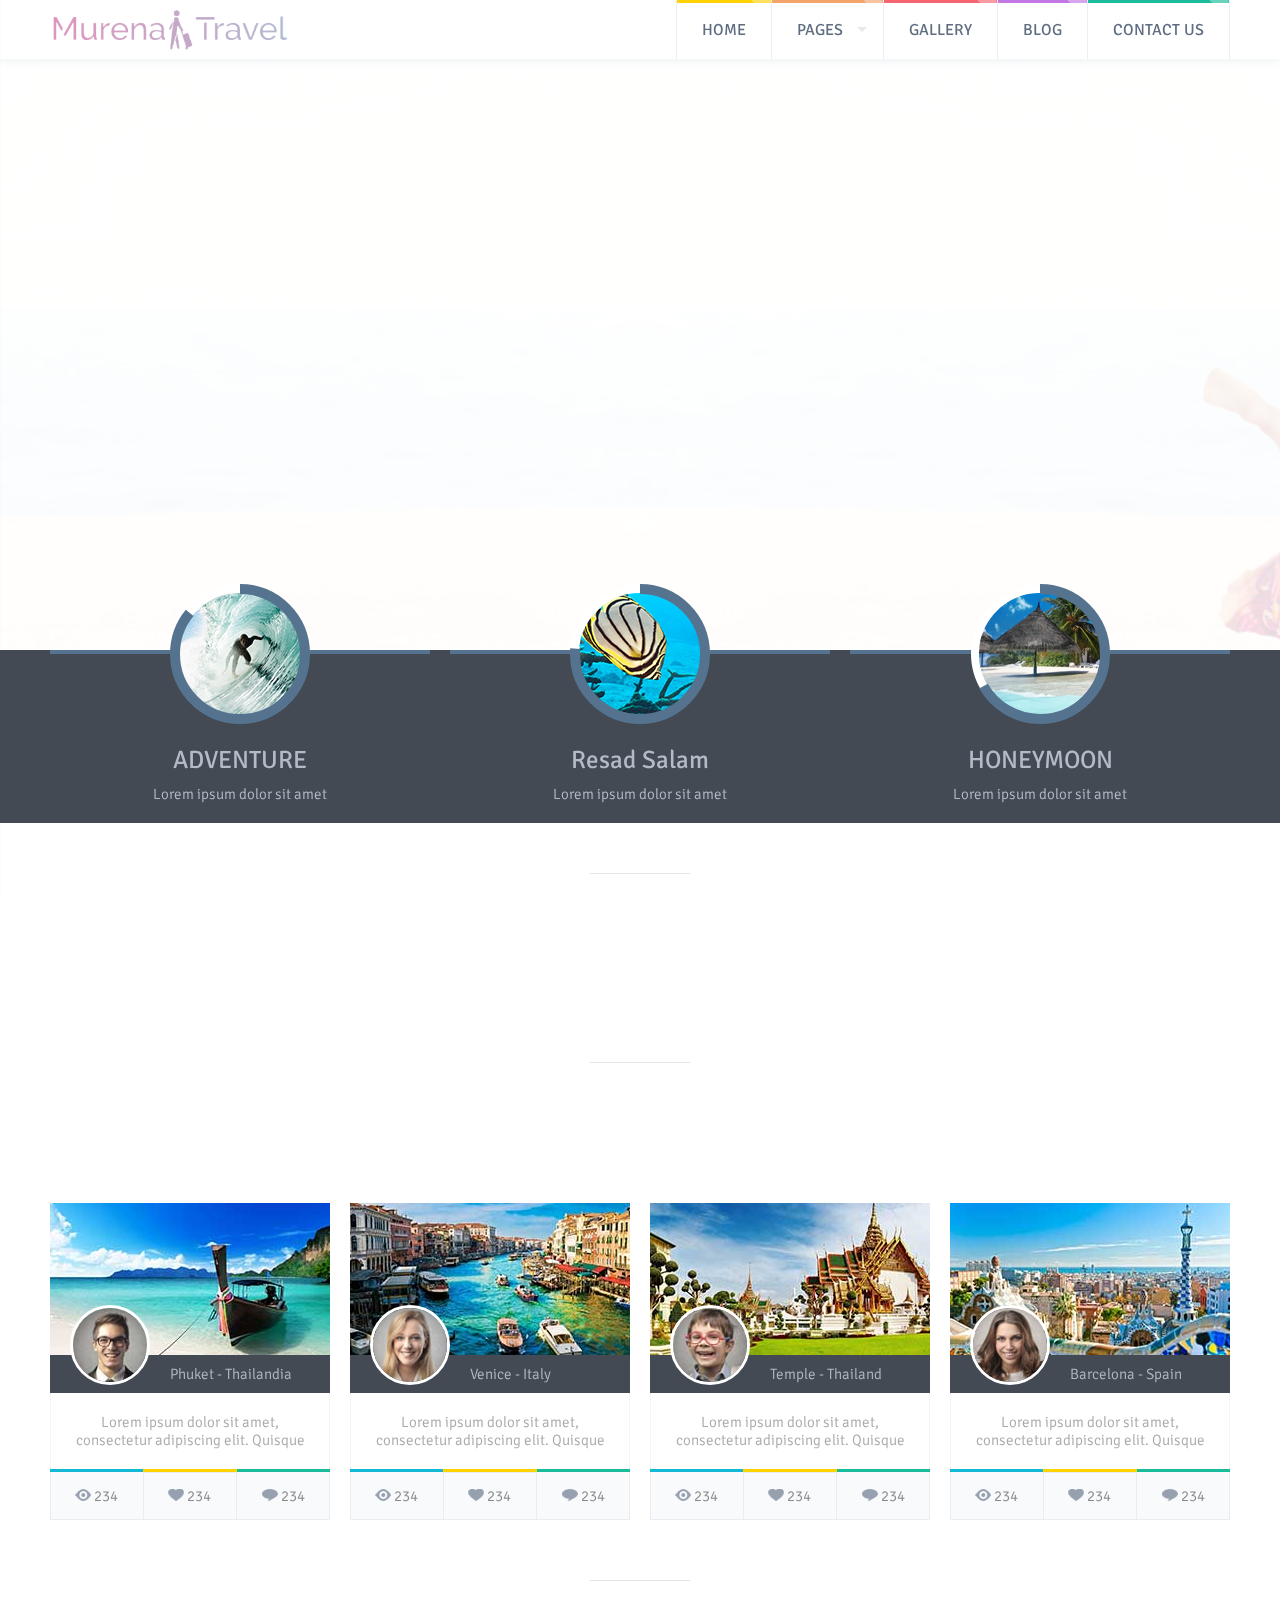
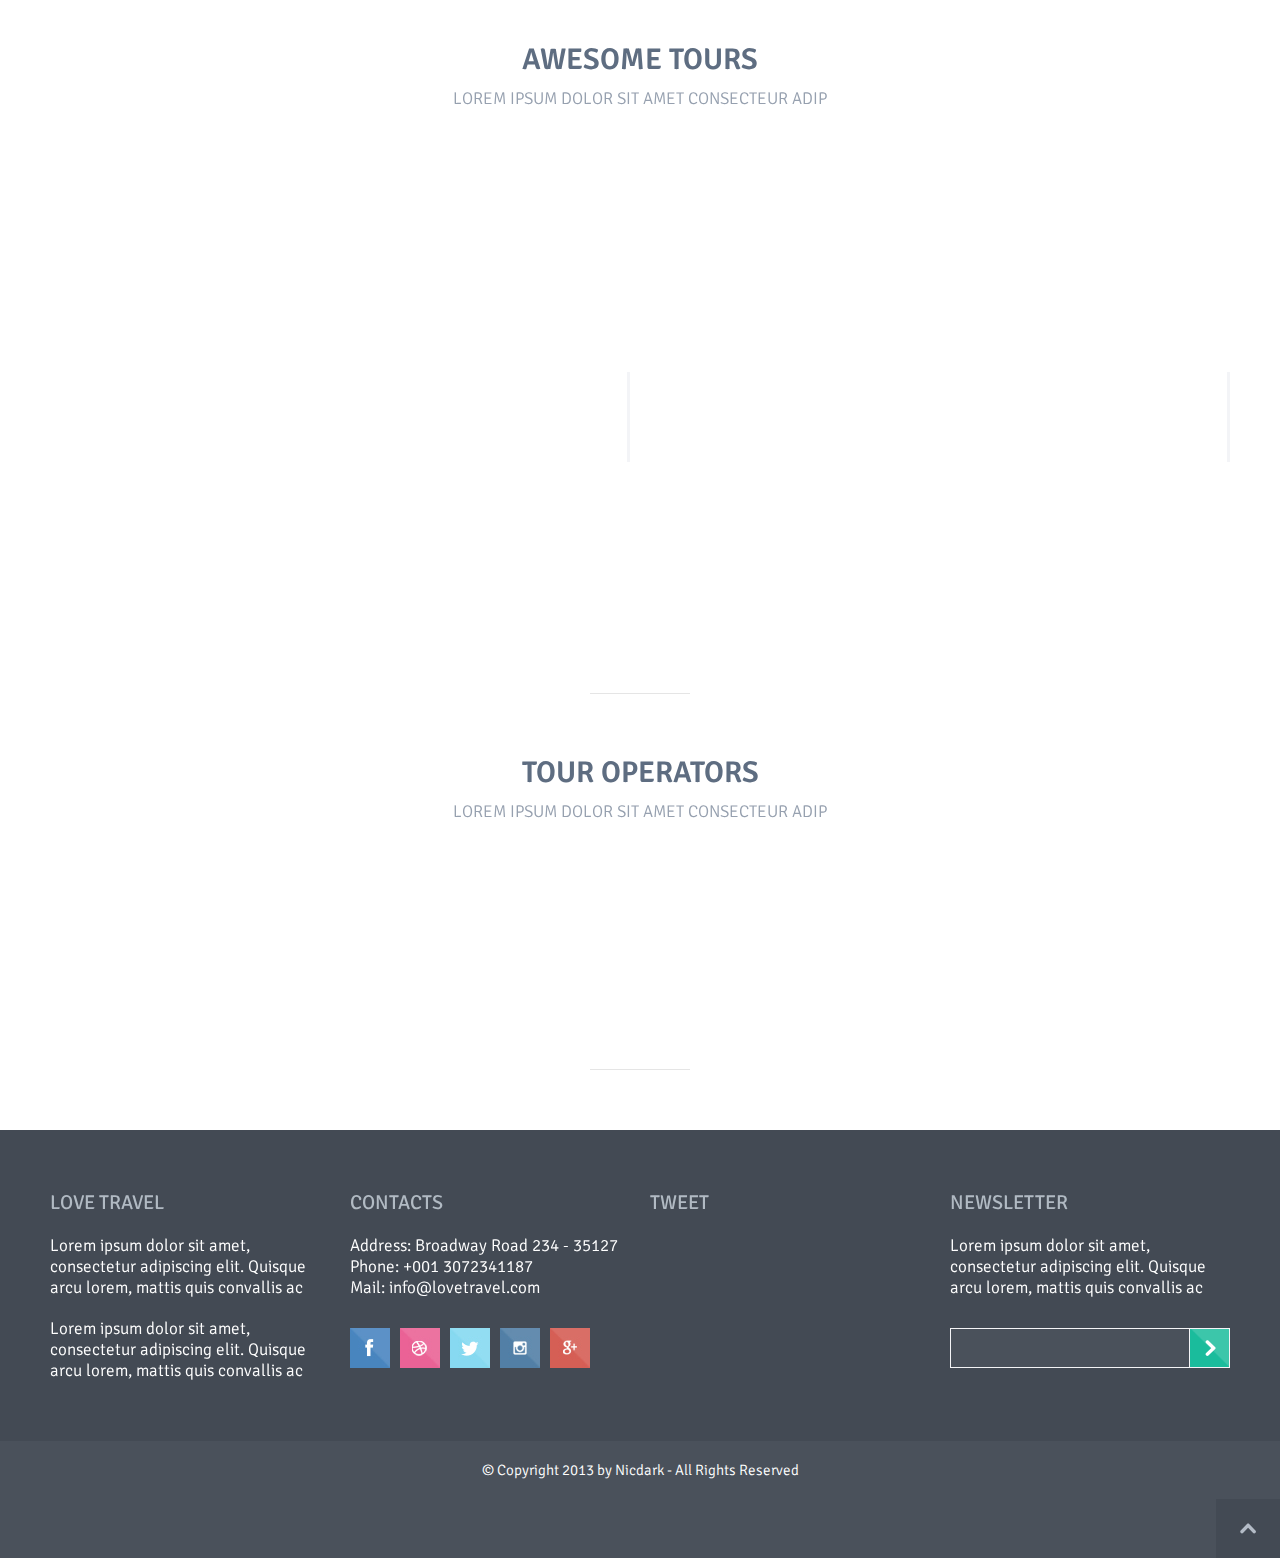
==== index.html @ e10bd136 "first" ====
<!DOCTYPE html>
<!--[if lt IE 7 ]><html class="ie ie6" lang="en"> <![endif]-->
<!--[if IE 7 ]><html class="ie ie7" lang="en"> <![endif]-->
<!--[if IE 8 ]><html class="ie ie8" lang="en"> <![endif]-->
<!--[if (gte IE 9)|!(IE)]><!-->
<html lang="en"> <!--<![endif]-->

<head>

    <meta charset="utf-8">

    <title>Murena Travel</title> <!--insert your title here-->
    <meta name="description" content="Love Travel HTML5 version"> <!--insert your description here-->
    <meta name="author" content="nicDark"> <!--insert your name here-->
    <meta name="viewport" content="width=device-width, initial-scale=1.0"> <!--meta responsive-->

    <!--START CSS-->
    <link rel="stylesheet" href="css/style.css"> <!--main-->
    <link rel="stylesheet" href="css/grid.css"> <!--grid-->
    <link rel="stylesheet" href="css/responsive.css"> <!--responsive-->
    <link rel="stylesheet" href="rs-plugin/css/settings.css" media="screen" /> <!--rev slider-->
    <link rel="stylesheet" href="showbizpro/css/settings.css" media="screen" /> <!--showbiz-->
    <link rel="stylesheet" href="css/animate.css"> <!--animate-->
    <link rel="stylesheet" href="css/superfish.css" media="screen"> <!--menu-->
    <link rel="stylesheet" href="css/fancybox/jquery.fancybox.css"> <!--main fancybox-->
    <link rel="stylesheet" href="css/fancybox/jquery.fancybox-thumbs.css"> <!--fancybox thumbs-->
    <link rel="stylesheet" href="css/isotope.css"> <!--isotope-->
    <link rel="stylesheet" href="css/flexslider.css"> <!--flexslider-->
    <!--END CSS-->

    <!--google fonts-->
    <link href='http://fonts.googleapis.com/css?family=Signika:400,300,600,700' rel='stylesheet' type='text/css'>

    <!--[if lt IE 9]>  
    <script src="http://html5shiv.googlecode.com/svn/trunk/html5.js"></script>  
    <![endif]-->

    <!--FAVICONS-->
    <link rel="shortcut icon" href="img/favicon/favicon.ico">
    <link rel="apple-touch-icon" href="img/favicon/apple-touch-icon.png">
    <link rel="apple-touch-icon" sizes="72x72" href="img/favicon/apple-touch-icon-72x72.png">
    <link rel="apple-touch-icon" sizes="114x114" href="img/favicon/apple-touch-icon-114x114.png">
    <!--END FAVICONS-->


</head>

<body id="startpage">

    <!--start left menu open-->
    <div class="leftmenuopen leftmenuopendark"> <!--leftmenuopenlight or leftmenuopendark-->
        <p class="titlecloseleftmenu">OUR BEST DESTINATIONS</p>
        <ul>
            <li class="evidenceleftmenu">
                <p class="red">NORT AMERICA<span class="bulletevidenceleftmenu"></span></p>
            </li>
            <li>
                <p><a href="single-project.html">New York</a></p>
            </li>
            <li>
                <p><a href="single-project.html">Los Angeles</a></p>
            </li>
            <li>
                <p><a href="single-project.html">San Francisco</a></p>
            </li>
            <li>
                <p><a class="leftmenumore" href="tours.html">See more</a></p>
            </li>
            <li class="evidenceleftmenu">
                <p class="yellow">SOUTH AMERICA<span class="bulletevidenceleftmenu"></span></p>
            </li>
            <li>
                <p><a href="single-project.html">Rio De Janeiro</a></p>
            </li>
            <li>
                <p><a href="single-project.html">Buenos Aires</a></p>
            </li>
            <li>
                <p><a href="single-project.html">Ushuaia</a></p>
            </li>
            <li>
                <p><a class="leftmenumore" href="tours.html">See more</a></p>
            </li>
            <li class="evidenceleftmenu">
                <p class="green">EUROPE<span class="bulletevidenceleftmenu"></span></p>
            </li>
            <li>
                <p><a href="single-project.html">Rome</a></p>
            </li>
            <li>
                <p><a href="single-project.html">Paris</a></p>
            </li>
            <li>
                <p><a href="single-project.html">London</a></p>
            </li>
            <li>
                <p><a class="leftmenumore" href="tours.html">See more</a></p>
            </li>
        </ul>
    </div>
    <!--end left menu open-->
    <!--start header-->
    <header id="navigationmenu" class="fade-down animate1 navigationmenulight">

        <!--start left menu close-->
        <div class="leftmenuclose">
            <img alt="" src="img/header/leftmenuclose.png">
        </div>
        <!--end left menu close-->

        <!--start container-->
        <div class="container">

            <!--start navigation-->
            <div class="grid_12 gridnavigation">
                <a href="index.html">
                    <img class="logo fade-up animate4" style="height: 43px;" alt="" src="img/logo.png">
                </a>
                <!--start navigation-->
                <ul class="sf-menu" id="nav">

                    <li class="current yellow">
                        <span class="menufilter"></span>
                        <a href="index.html"><strong>HOME</strong></a>
                    </li>

                    <li class="orange">
                        <span class="menufilter"></span>
                        <a href="#"><strong>PAGES</strong></a>
                        <ul>
                            <li>
                                <a href="prices.html">Our Prices</a>
                            </li>
                            <li>
                                <a href="tours.html">Our Tours</a>
                            </li>
                            <li>
                                <a href="destinations.html">Our Destinations</a>
                            </li>
                            <li>
                                <a href="about-us.html">About us</a>
                            </li>
                            <li>
                                <a href="single-project.html">Single Project</a>
                            </li>
                            <li>
                                <a href="single-blog.html">Single Blog</a>
                            </li>
                        </ul>
                    </li>

                    <li class="red">
                        <span class="menufilter"></span>
                        <a href="gallery.html"><strong>GALLERY</strong></a>
                    </li>

                    <li class="violet">
                        <span class="menufilter"></span>
                        <a href="blog.html"><strong>BLOG</strong></a>
                    </li>

                    <li class="green">
                        <span class="menufilter"></span>
                        <a href="contact-us.html"><strong>CONTACT US</strong></a>
                    </li>

                </ul>
                <!--end navigationmenu-->

            </div>
            <!--end navigation-->

        </div>
        <!--end container-->

        <div class="rightsearchclose">
            <img alt="" src="img/header/rightsearch.png">
        </div>

    </header>
    <!--end header-->

    <!--start right search-->
    <div class="rightsearchopen">

        <!--search form-->
        <form role="search" method="get" id="searchform" class="searchform" action="#">
            <div>
                <label class="screen-reader-text" for="s">SEARCH</label>
                <input type="text" value="" name="s" id="s" />
                <input type="submit" id="searchsubmit" value="Search" />
            </div>
        </form>
        <!--end search form-->

        <span class="rightsearchopenclose"></span>

    </div>
    <!--end right search--><!--start slide-->
    <section class="sectionhome fade-down">

        <!--start rev slider-->
        <div class="tp-banner-container">
            <div class="tp-banner tp-banner-full-width">
                <ul>

                    <!-- SLIDE  -->
                    <li data-transition="fade" data-slotamount="7" data-masterspeed="1000">
                        <img src="img/rev-slider/1/slide1.jpg" style='background-color:#b2c4cc' alt=""
                            data-bgfit="cover" data-bgposition="center top" data-bgrepeat="no-repeat">

                        <div class="tp-caption lfr" data-x="550" data-y="200"
                            data-customin="x:50;y:150;z:0;rotationX:0;rotationY:0;rotationZ:0;scaleX:0.5;scaleY:0.5;skewX:0;skewY:0;opacity:0;transformPerspective:0;transformOrigin:50% 50%;"
                            data-customout="x:0;y:0;z:0;rotationX:0;rotationY:0;rotationZ:0;scaleX:0.75;scaleY:0.75;skewX:0;skewY:0;opacity:0;transformPerspective:600;transformOrigin:50% 50%;"
                            data-speed="2000" data-start="200" data-easing="Power4.easeOut" data-endspeed="500"
                            data-endeasing="Power4.easeIn" style="z-index: 3"><img src="img/rev-slider/1/model.png"
                                alt="">
                        </div>

                        <div class="tp-caption customin customout" data-x="534" data-y="227"
                            data-customin="x:0;y:0;z:0;rotationX:0;rotationY:0;rotationZ:0;scaleX:0.5;scaleY:0.5;skewX:0;skewY:0;opacity:0;transformPerspective:0;transformOrigin:50% 50%;"
                            data-customout="x:0;y:0;z:0;rotationX:0;rotationY:0;rotationZ:0;scaleX:0.75;scaleY:0.75;skewX:0;skewY:0;opacity:0;transformPerspective:600;transformOrigin:50% 50%;"
                            data-speed="500" data-start="2400" data-easing="Back.easeOut" data-endspeed="500"
                            data-endeasing="Power4.easeIn" style="z-index: 3"><img src="img/rev-slider/1/arrow1.png"
                                alt="">
                        </div>

                        <div class="tp-caption customin customout" data-x="453" data-y="302"
                            data-customin="x:0;y:0;z:0;rotationX:0;rotationY:0;rotationZ:0;scaleX:0.5;scaleY:0.5;skewX:0;skewY:0;opacity:0;transformPerspective:0;transformOrigin:50% 50%;"
                            data-customout="x:0;y:0;z:0;rotationX:0;rotationY:0;rotationZ:0;scaleX:0.75;scaleY:0.75;skewX:0;skewY:0;opacity:0;transformPerspective:600;transformOrigin:50% 50%;"
                            data-speed="500" data-start="2600" data-easing="Back.easeOut" data-endspeed="500"
                            data-endeasing="Power4.easeIn" style="z-index: 3"><img src="img/rev-slider/1/arrow2.png"
                                alt="">
                        </div>

                        <div class="tp-caption customin customout" data-x="372" data-y="377"
                            data-customin="x:0;y:0;z:0;rotationX:0;rotationY:0;rotationZ:0;scaleX:0.5;scaleY:0.5;skewX:0;skewY:0;opacity:0;transformPerspective:0;transformOrigin:50% 50%;"
                            data-customout="x:0;y:0;z:0;rotationX:0;rotationY:0;rotationZ:0;scaleX:0.75;scaleY:0.75;skewX:0;skewY:0;opacity:0;transformPerspective:600;transformOrigin:50% 50%;"
                            data-speed="500" data-start="2800" data-easing="Back.easeOut" data-endspeed="500"
                            data-endeasing="Power4.easeIn" style="z-index: 3"><img src="img/rev-slider/1/arrow3.png"
                                alt="">
                        </div>

                        <div class="tp-caption greybgtextslider skewfromleft customout" data-x="220" data-y="220"
                            data-customout="x:0;y:0;z:0;rotationX:0;rotationY:0;rotationZ:0;scaleX:0.75;scaleY:0.75;skewX:0;skewY:0;opacity:0;transformPerspective:600;transformOrigin:50% 50%;"
                            data-speed="2000" data-start="700" data-easing="Power4.easeOut" data-endspeed="300"
                            data-endeasing="Power1.easeIn" data-captionhidden="off" style="z-index: 6">WE "LOVE TRAVEL"
                            AND YOU ?
                        </div>

                        <div class="tp-caption greybgtextslider skewfromleft customout" data-x="106" data-y="295"
                            data-customout="x:0;y:0;z:0;rotationX:0;rotationY:0;rotationZ:0;scaleX:0.75;scaleY:0.75;skewX:0;skewY:0;opacity:0;transformPerspective:600;transformOrigin:50% 50%;"
                            data-speed="2000" data-start="1200" data-easing="Power4.easeOut" data-endspeed="300"
                            data-endeasing="Power1.easeIn" data-captionhidden="off" style="z-index: 9">AMAZING
                            MULTIPORPOSE THEME
                        </div>

                        <div class="tp-caption greybgtextslider skewfromleft customout" data-x="40" data-y="370"
                            data-customout="x:0;y:0;z:0;rotationX:0;rotationY:0;rotationZ:0;scaleX:0.75;scaleY:0.75;skewX:0;skewY:0;opacity:0;transformPerspective:600;transformOrigin:50% 50%;"
                            data-speed="2000" data-start="1700" data-easing="Power4.easeOut" data-endspeed="300"
                            data-endeasing="Power1.easeIn" data-captionhidden="off" style="z-index: 9">IDEAL FOR ALL
                            YOUR BUSINESS
                        </div>

                    </li>
                    <!-- SLIDE  -->

                    <!-- SLIDE  -->
                    <li data-transition="fade" data-slotamount="7" data-masterspeed="1000">
                        <img src="img/rev-slider/2/slide2.jpg" style='background-color:#b2c4cc' alt=""
                            data-bgfit="cover" data-bgposition="center top" data-bgrepeat="no-repeat">
                    </li>
                    <!-- SLIDE  -->

                    <!-- SLIDE  -->
                    <li data-transition="fade" data-slotamount="7" data-masterspeed="1000">
                        <img src="img/rev-slider/3/slide3.jpg" style='background-color:#b2c4cc' alt=""
                            data-bgfit="cover" data-bgposition="center top" data-bgrepeat="no-repeat">
                    </li>
                    <!-- SLIDE  -->

                </ul>
                <div class="tp-bannertimer"></div>
            </div>
        </div>
        <!--end rev slider-->


    </section>
    <!--end slide--><!--start services-->
    <section id="homeservices" class="sectionhome fade-up">

        <!--start container-->
        <div class="container clearfix">

            <!--start 1 service-->
            <div class="grid_4 homeservice">

                <div class="imgserviceopen">
                    <img alt="" src="img/service/service1open.jpg" />
                </div>

                <div class="imgservice">
                    <!--start percentagehome-->
                    <div class="percentagehome" data-percent="90">
                        <img alt="" src="img/service/service1.png" />
                    </div>
                    <!--end percentagehome-->
                </div>

                <h2><a href="#">ADVENTURE</a></h2>
                <p>Lorem ipsum dolor sit amet</p>
            </div>
            <!--end 1 service-->

            <!--start 2 service-->
            <div class="grid_4 homeservice">

                <div class="imgserviceopen">
                    <img alt="" src="img/service/service2open.jpg" />
                </div>

                <div class="imgservice">

                    <!--start percentagehome-->
                    <div class="percentagehome" data-percent="80">
                        <img alt="" src="img/service/service2.png" />
                    </div>
                    <!--end percentagehome-->

                </div>

                <h2><a href="#">Resad Salam</a></h2>
                <p>Lorem ipsum dolor sit amet</p>
            </div>
            <!--end 2 service-->

            <!--start 3 service-->
            <div class="grid_4 homeservice">

                <div class="imgserviceopen">
                    <img alt="" src="img/service/service3open.jpg" />
                </div>

                <div class="imgservice">

                    <!--start percentagehome-->
                    <div class="percentagehome" data-percent="70">
                        <img alt="" src="img/service/service3.png" />
                    </div>
                    <!--end percentagehome-->

                </div>

                <h2><a href="#">HONEYMOON</a></h2>
                <p>Lorem ipsum dolor sit amet</p>
            </div>
            <!--end 3 service-->

        </div>
        <!--end container-->

    </section>
    <!--end services-->
    <div class="divider"><span></span></div>
    <!--start promotions-->
    <section class="sectionhome" id="homepromotions">

        <!--start container-->
        <div class="container clearfix">

            <div class="grid_4">
                <a class="btnpromotion rotate-In-Down-Left animate1" href="#">
                    <p class="blue">LAST MINUTE</p>
                </a>
            </div>

            <div class="grid_4">
                <h1 class="bounce-in animate2">THE BEST PROMOTIONS</h1>
                <h4 class="bounce-in animate3">LOREM IPSUM DOLOR SIT AMET CONSECTEUR ADIP</h4>
            </div>

            <div class="grid_4">
                <a class="btnpromotion rotate-In-Down-Right animate1" href="#">
                    <p class="green">PROMOTIONS</p>
                </a>
            </div>

        </div>
        <!--end container-->

    </section>
    <!--end promotions-->
    <div class="divider"><span></span></div>
    <!--start homedestinations-->
    <section id="homedestinations">

        <!--start container for arrows-->
        <div class="container arrowscarousel yellow clearfix">

            <!--start arrows carousel-->
            <div class="grid_6">
                <div id="showbiz_left_2" class="arrowcarouselprev fade-right"></div>
            </div>
            <div class="grid_6">
                <div id="showbiz_right_2" class="arrowcarouselnext fade-left"></div>
            </div>
            <!--end arrows carousel-->

        </div>
        <!--end container for arrows-->

        <!--start container-->
        <div class="container clearfix showbiz-container">



            <div class="showbiz" data-left="#showbiz_left_2" data-right="#showbiz_right_2" data-play="#showbiz_play_2">
                <div class="overflowholder">
                    <ul>


                        <li>
                            <!--start destination 1-->
                            <div class="destinationcarousel single-carousel">

                                <img alt="" class="imgdestination" src="img/destinations/destination1.jpg">

                                <!--start avatarandtitle-->
                                <div class="avatarandtitle">

                                    <!--start avatar-->
                                    <div class="avatardestination">
                                        <img alt="" src="img/destinations/avatar1.jpg">
                                    </div>
                                    <!--end avatar-->

                                    <!--title-->
                                    <p class="titledestination">
                                        <a href="single-project.html">Phuket - Thailandia</a>
                                    </p>
                                    <!--end title-->

                                </div>
                                <!--end avatarandtitle-->

                                <p class="descriptiondestination">Lorem ipsum dolor sit amet, consectetur adipiscing
                                    elit. Quisque</p>

                                <div class="infodestination">

                                    <div class="viewdestination">
                                        <span>
                                            <img alt="" src="img/destinations/viewicon.png">
                                            234
                                        </span>
                                    </div>

                                    <div class="likedestination">
                                        <span>
                                            <img alt="" src="img/destinations/likeicon.png">
                                            234
                                        </span>
                                    </div>

                                    <div class="commentsdestination">
                                        <span>
                                            <img alt="" src="img/destinations/commenticon.png">
                                            234
                                        </span>
                                    </div>

                                </div>

                            </div>
                            <!--end destination 1-->
                        </li>


                        <li>
                            <!--start destination 2-->
                            <div class="destinationcarousel single-carousel">

                                <img alt="" class="imgdestination" src="img/destinations/destination2.jpg">

                                <!--start avatarandtitle-->
                                <div class="avatarandtitle">

                                    <!--start avatar-->
                                    <div class="avatardestination">
                                        <img alt="" src="img/destinations/avatar2.jpg">
                                    </div>
                                    <!--end avatar-->

                                    <!--title-->
                                    <p class="titledestination">
                                        <a href="single-project.html">Venice - Italy</a>
                                    </p>
                                    <!--end title-->

                                </div>
                                <!--end avatarandtitle-->

                                <p class="descriptiondestination">Lorem ipsum dolor sit amet, consectetur adipiscing
                                    elit. Quisque</p>

                                <div class="infodestination">

                                    <div class="viewdestination">
                                        <span>
                                            <img alt="" src="img/destinations/viewicon.png">
                                            234
                                        </span>
                                    </div>

                                    <div class="likedestination">
                                        <span>
                                            <img alt="" src="img/destinations/likeicon.png">
                                            234
                                        </span>
                                    </div>

                                    <div class="commentsdestination">
                                        <span>
                                            <img alt="" src="img/destinations/commenticon.png">
                                            234
                                        </span>
                                    </div>

                                </div>

                            </div>
                            <!--end destination 2-->
                        </li>


                        <li>
                            <!--start destination 3-->
                            <div class="destinationcarousel single-carousel">

                                <img alt="" class="imgdestination" src="img/destinations/destination3.jpg">

                                <!--start avatarandtitle-->
                                <div class="avatarandtitle">

                                    <!--start avatar-->
                                    <div class="avatardestination">
                                        <img alt="" src="img/destinations/avatar3.jpg">
                                    </div>
                                    <!--end avatar-->

                                    <!--title-->
                                    <p class="titledestination">
                                        <a href="single-project.html">Temple - Thailand</a>
                                    </p>
                                    <!--end title-->

                                </div>
                                <!--end avatarandtitle-->

                                <p class="descriptiondestination">Lorem ipsum dolor sit amet, consectetur adipiscing
                                    elit. Quisque</p>

                                <div class="infodestination">

                                    <div class="viewdestination">
                                        <span>
                                            <img alt="" src="img/destinations/viewicon.png">
                                            234
                                        </span>
                                    </div>

                                    <div class="likedestination">
                                        <span>
                                            <img alt="" src="img/destinations/likeicon.png">
                                            234
                                        </span>
                                    </div>

                                    <div class="commentsdestination">
                                        <span>
                                            <img alt="" src="img/destinations/commenticon.png">
                                            234
                                        </span>
                                    </div>

                                </div>

                            </div>
                            <!--end destination 3-->
                        </li>


                        <li>
                            <!--start destination 4-->
                            <div class="destinationcarousel single-carousel">

                                <img alt="" class="imgdestination" src="img/destinations/destination4.jpg">

                                <!--start avatarandtitle-->
                                <div class="avatarandtitle">

                                    <!--start avatar-->
                                    <div class="avatardestination">
                                        <img alt="" src="img/destinations/avatar4.jpg">
                                    </div>
                                    <!--end avatar-->

                                    <!--title-->
                                    <p class="titledestination">
                                        <a href="single-project.html">Barcelona - Spain</a>
                                    </p>
                                    <!--end title-->

                                </div>
                                <!--end avatarandtitle-->

                                <p class="descriptiondestination">Lorem ipsum dolor sit amet, consectetur adipiscing
                                    elit. Quisque</p>

                                <div class="infodestination">

                                    <div class="viewdestination">
                                        <span>
                                            <img alt="" src="img/destinations/viewicon.png">
                                            234
                                        </span>
                                    </div>

                                    <div class="likedestination">
                                        <span>
                                            <img alt="" src="img/destinations/likeicon.png">
                                            234
                                        </span>
                                    </div>

                                    <div class="commentsdestination">
                                        <span>
                                            <img alt="" src="img/destinations/commenticon.png">
                                            234
                                        </span>
                                    </div>

                                </div>

                            </div>
                            <!--end destination 4-->
                        </li>


                        <li>
                            <!--start destination 5-->
                            <div class="destinationcarousel single-carousel">

                                <img alt="" class="imgdestination" src="img/destinations/destination1.jpg">

                                <!--start avatarandtitle-->
                                <div class="avatarandtitle">

                                    <!--start avatar-->
                                    <div class="avatardestination">
                                        <img alt="" src="img/destinations/avatar1.jpg">
                                    </div>
                                    <!--end avatar-->

                                    <!--title-->
                                    <p class="titledestination">
                                        <a href="single-project.html">Phuket - Thailandia</a>
                                    </p>
                                    <!--end title-->

                                </div>
                                <!--end avatarandtitle-->

                                <p class="descriptiondestination">Lorem ipsum dolor sit amet, consectetur adipiscing
                                    elit. Quisque</p>

                                <div class="infodestination">

                                    <div class="viewdestination">
                                        <span>
                                            <img alt="" src="img/destinations/viewicon.png">
                                            234
                                        </span>
                                    </div>

                                    <div class="likedestination">
                                        <span>
                                            <img alt="" src="img/destinations/likeicon.png">
                                            234
                                        </span>
                                    </div>

                                    <div class="commentsdestination">
                                        <span>
                                            <img alt="" src="img/destinations/commenticon.png">
                                            234
                                        </span>
                                    </div>

                                </div>

                            </div>
                            <!--end destination 5-->
                        </li>

                        <li>
                            <!--start destination 6-->
                            <div class="destinationcarousel single-carousel">

                                <img alt="" class="imgdestination" src="img/destinations/destination2.jpg">

                                <!--start avatarandtitle-->
                                <div class="avatarandtitle">

                                    <!--start avatar-->
                                    <div class="avatardestination">
                                        <img alt="" src="img/destinations/avatar2.jpg">
                                    </div>
                                    <!--end avatar-->

                                    <!--title-->
                                    <p class="titledestination">
                                        <a href="single-project.html">Venice - Italy</a>
                                    </p>
                                    <!--end title-->

                                </div>
                                <!--end avatarandtitle-->

                                <p class="descriptiondestination">Lorem ipsum dolor sit amet, consectetur adipiscing
                                    elit. Quisque</p>

                                <div class="infodestination">

                                    <div class="viewdestination">
                                        <span>
                                            <img alt="" src="img/destinations/viewicon.png">
                                            234
                                        </span>
                                    </div>

                                    <div class="likedestination">
                                        <span>
                                            <img alt="" src="img/destinations/likeicon.png">
                                            234
                                        </span>
                                    </div>

                                    <div class="commentsdestination">
                                        <span>
                                            <img alt="" src="img/destinations/commenticon.png">
                                            234
                                        </span>
                                    </div>

                                </div>

                            </div>
                            <!--end destination 6-->
                        </li>


                    </ul>
                </div>
            </div>


        </div>
        <!--end container-->

    </section>
    <!--end homedestinations-->
    <div class="divider"><span></span></div>
    <!--start hometour-->
    <section id="hometours">

        <!--start container-->
        <div class="container clearfix">

            <div class="grid_12">
                <div class="titlesection">
                    <h1>AWESOME TOURS</h1>
                    <h4>LOREM IPSUM DOLOR SIT AMET CONSECTEUR ADIP</h4>
                </div>
            </div>

            <!--start grid-->
            <div class="grid_6">

                <!--START HOME TOUR-->
                <div class="hometour hometour-0 blue fade-down animate1">

                    <!--start tophometour-->
                    <div class="tophometour">
                        <div class="titleimghometour">
                            <p class="titlehometour">WEST COAST - USA</p>
                            <img alt="" class="imghometour" src="img/tours/tour1.jpg">
                        </div>
                        <div class="datedescriptionhometour">
                            <div class="datedayhometour">
                                <p class="datehometour">
                                    JANUARY - 3 to 17
                                </p>
                                <div class="dayhometour">
                                    <p>15</p>
                                    <span>DAYS</span>
                                </div>
                            </div>
                            <div class="descriptionhometour">
                                <p><strong class="titledescriptionhometour">Title description</strong><br />Lorem ipsum
                                    dolor sit amet, consectetur adipiscing elit. Nulla rhoncus ultrices purus, volutpat
                                    malesuada sapien sollicitudin vitae.</p>
                            </div>
                        </div>
                    </div>
                    <!--end tophometour-->

                    <!--start bottomhometour-->
                    <div class="bottomhometour">

                        <!--start tabs-->
                        <div class="tabshometour">

                            <div class="hometabs">
                                <ul>
                                    <li><a title="Weather" href="#tabs-1"><img class="iconhometabsdefault" alt=""
                                                src="img/tours/weather.png" /><img class="iconhometabsactive" alt=""
                                                src="img/tours/weatheractive.png" /></a></li>
                                    <li><a title="Price" href="#tabs-2"><img class="iconhometabsdefault" alt=""
                                                src="img/tours/money.png" /><img class="iconhometabsactive" alt=""
                                                src="img/tours/moneyactive.png" /></a></li>
                                    <li><a title="Gallery" href="#tabs-3"><img class="iconhometabsdefault" alt=""
                                                src="img/tours/gallery.png" /><img class="iconhometabsactive" alt=""
                                                src="img/tours/galleryactive.png" /></a></li>
                                </ul>
                                <div class="contenthometab weatherhometab" id="tabs-1">
                                    <img alt="" src="img/tours/weathertour-blue.png" />
                                    <p><strong>RAIN 35 C°</strong></p>
                                </div>
                                <div class="contenthometab moneyhometab" id="tabs-2">
                                    <img alt="" src="img/tours/moneytour-blue.png" />
                                    <p><strong>2.000 $</strong></p>
                                </div>
                                <div class="contenthometab galleryhometab" id="tabs-3">
                                    <a class="fancybox-thumbs" data-fancybox-group="gallery-1"
                                        href="img/tours/gallery1.jpg"><img src="img/tours/gallery1.jpg" alt="" /></a>
                                    <a class="fancybox-thumbs" data-fancybox-group="gallery-1"
                                        href="img/tours/gallery2.jpg"><img src="img/tours/gallery2.jpg" alt="" /></a>
                                    <a class="fancybox-thumbs" data-fancybox-group="gallery-1"
                                        href="img/tours/gallery3.jpg"><img src="img/tours/gallery3.jpg" alt="" /></a>
                                    <a class="fancybox-thumbs" data-fancybox-group="gallery-1"
                                        href="img/tours/gallery4.jpg"><img src="img/tours/gallery4.jpg" alt="" /></a>
                                    <a class="fancybox-thumbs" data-fancybox-group="gallery-1"
                                        href="img/tours/gallery5.jpg"><img src="img/tours/gallery5.jpg" alt="" /></a>
                                    <a class="fancybox-thumbs" data-fancybox-group="gallery-1"
                                        href="img/tours/gallery6.jpg"><img src="img/tours/gallery6.jpg" alt="" /></a>
                                </div>
                            </div>

                        </div>
                        <!--end tabs-->

                        <!--start listhometour-->
                        <div class="listhometour">
                            <ul>
                                <li>
                                    <p>Lorem ipsum dolor sit<span class="bulletlisthometour"></span></p>
                                </li>
                                <li>
                                    <p>Lorem ipsum dolor sit<span class="bulletlisthometour"></span></p>
                                </li>
                                <li>
                                    <p>Lorem ipsum dolor sit<span class="bulletlisthometour"></span></p>
                                </li>
                                <li>
                                    <p>Lorem ipsum dolor sit<span class="bulletlisthometour"></span></p>
                                </li>
                                <li>
                                    <p>Lorem ipsum dolor sit<span class="bulletlisthometour"></span></p>
                                </li>
                                <li>
                                    <p>Lorem ipsum dolor sit<span class="bulletlisthometour"></span></p>
                                </li>
                                <li>
                                    <p>Lorem ipsum dolor sit<span class="bulletlisthometour"></span></p>
                                </li>
                                <li>
                                    <p>Lorem ipsum dolor sit<span class="bulletlisthometour"></span></p>
                                </li>
                                <li>
                                    <p>Lorem ipsum dolor sit<span class="bulletlisthometour"></span></p>
                                </li>
                                <li>
                                    <p>Lorem ipsum dolor sit<span class="bulletlisthometour"></span></p>
                                </li>
                                <li>
                                    <p>Lorem ipsum dolor sit<span class="bulletlisthometour"></span></p>
                                </li>
                                <li>
                                    <p>Lorem ipsum dolor sit<span class="bulletlisthometour"></span></p>
                                </li>
                            </ul>
                        </div>
                        <!--end listhometour-->

                        <!--start footer hometour-->
                        <div class="footerhometour">

                            <div class="contacthometour">
                                <a href="contact-us.html">
                                    <span>
                                        <img alt="" src="img/tours/contacticon.png">
                                        CONTACT
                                    </span>
                                </a>
                            </div>

                            <div class="morehometour">
                                <a href="single-project.html">
                                    <span>
                                        <img alt="" src="img/tours/moreicon.png">
                                        MORE
                                    </span>
                                </a>
                            </div>

                        </div>
                        <!--end footer hometour-->

                    </div>
                    <!--end bottomhometour-->

                </div>
                <!--END HOME TOUR-->

            </div>
            <!--end grid-->


            <!--start grid-->
            <div class="grid_6">

                <!--START HOME TOUR-->
                <div class="hometour hometour-1 green fade-down animate2">

                    <!--start tophometour-->
                    <div class="tophometour">
                        <div class="titleimghometour">
                            <p class="titlehometour">YUCATAN - MEXICO</p>
                            <img alt="" class="imghometour" src="img/tours/tour2.jpg">
                        </div>
                        <div class="datedescriptionhometour">
                            <div class="datedayhometour">
                                <p class="datehometour">
                                    JANUARY - 3 to 17
                                </p>
                                <div class="dayhometour">
                                    <p>15</p>
                                    <span>DAYS</span>
                                </div>
                            </div>
                            <div class="descriptionhometour">
                                <p><strong class="titledescriptionhometour">Title description</strong><br />Lorem ipsum
                                    dolor sit amet, consectetur adipiscing elit. Nulla rhoncus ultrices purus, volutpat
                                    malesuada sapien sollicitudin vitae.</p>
                            </div>
                        </div>
                    </div>
                    <!--end tophometour-->

                    <!--start bottomhometour-->
                    <div class="bottomhometour">

                        <!--start tabs-->
                        <div class="tabshometour">

                            <div class="hometabs">
                                <ul>
                                    <li><a title="Weather" href="#tabs-4"><img class="iconhometabsdefault" alt=""
                                                src="img/tours/weather.png" /><img class="iconhometabsactive" alt=""
                                                src="img/tours/weatheractive.png" /></a></li>
                                    <li><a title="Price" href="#tabs-5"><img class="iconhometabsdefault" alt=""
                                                src="img/tours/money.png" /><img class="iconhometabsactive" alt=""
                                                src="img/tours/moneyactive.png" /></a></li>
                                    <li><a title="Gallery" href="#tabs-6"><img class="iconhometabsdefault" alt=""
                                                src="img/tours/gallery.png" /><img class="iconhometabsactive" alt=""
                                                src="img/tours/galleryactive.png" /></a></li>
                                </ul>
                                <div class="contenthometab weatherhometab" id="tabs-4">
                                    <img alt="" src="img/tours/weathertour-green.png" />
                                    <p><strong>CLOUDY 35 C°</strong></p>
                                </div>
                                <div class="contenthometab moneyhometab" id="tabs-5">
                                    <img alt="" src="img/tours/moneytour-green.png" />
                                    <p><strong>2.500 $</strong></p>
                                </div>
                                <div class="contenthometab galleryhometab" id="tabs-6">
                                    <a class="fancybox-thumbs" data-fancybox-group="gallery-2"
                                        href="img/tours/gallery1.jpg"><img src="img/tours/gallery1.jpg" alt="" /></a>
                                    <a class="fancybox-thumbs" data-fancybox-group="gallery-2"
                                        href="img/tours/gallery2.jpg"><img src="img/tours/gallery2.jpg" alt="" /></a>
                                    <a class="fancybox-thumbs" data-fancybox-group="gallery-2"
                                        href="img/tours/gallery3.jpg"><img src="img/tours/gallery3.jpg" alt="" /></a>
                                    <a class="fancybox-thumbs" data-fancybox-group="gallery-2"
                                        href="img/tours/gallery4.jpg"><img src="img/tours/gallery4.jpg" alt="" /></a>
                                    <a class="fancybox-thumbs" data-fancybox-group="gallery-2"
                                        href="img/tours/gallery5.jpg"><img src="img/tours/gallery5.jpg" alt="" /></a>
                                    <a class="fancybox-thumbs" data-fancybox-group="gallery-2"
                                        href="img/tours/gallery6.jpg"><img src="img/tours/gallery6.jpg" alt="" /></a>
                                </div>
                            </div>

                        </div>
                        <!--end tabs-->

                        <!--start listhometour-->
                        <div class="listhometour">
                            <ul>
                                <li>
                                    <p>Lorem ipsum dolor sit<span class="bulletlisthometour"></span></p>
                                </li>
                                <li>
                                    <p>Lorem ipsum dolor sit<span class="bulletlisthometour"></span></p>
                                </li>
                                <li>
                                    <p>Lorem ipsum dolor sit<span class="bulletlisthometour"></span></p>
                                </li>
                                <li>
                                    <p>Lorem ipsum dolor sit<span class="bulletlisthometour"></span></p>
                                </li>
                                <li>
                                    <p>Lorem ipsum dolor sit<span class="bulletlisthometour"></span></p>
                                </li>
                                <li>
                                    <p>Lorem ipsum dolor sit<span class="bulletlisthometour"></span></p>
                                </li>
                                <li>
                                    <p>Lorem ipsum dolor sit<span class="bulletlisthometour"></span></p>
                                </li>
                                <li>
                                    <p>Lorem ipsum dolor sit<span class="bulletlisthometour"></span></p>
                                </li>
                                <li>
                                    <p>Lorem ipsum dolor sit<span class="bulletlisthometour"></span></p>
                                </li>
                                <li>
                                    <p>Lorem ipsum dolor sit<span class="bulletlisthometour"></span></p>
                                </li>
                                <li>
                                    <p>Lorem ipsum dolor sit<span class="bulletlisthometour"></span></p>
                                </li>
                                <li>
                                    <p>Lorem ipsum dolor sit<span class="bulletlisthometour"></span></p>
                                </li>
                            </ul>
                        </div>
                        <!--end listhometour-->

                        <!--start footer hometour-->

                        <div class="footerhometour">

                            <div class="contacthometour">
                                <a href="contact-us.html">
                                    <span>
                                        <img alt="" src="img/tours/contacticon.png">
                                        CONTACT
                                    </span>
                                </a>
                            </div>

                            <div class="morehometour">
                                <a href="single-project.html">
                                    <span>
                                        <img alt="" src="img/tours/moreicon.png">
                                        MORE
                                    </span>
                                </a>
                            </div>

                        </div>
                        <!--end footer hometour-->

                    </div>
                    <!--end bottomhometour-->

                </div>
                <!--END HOME TOUR-->

            </div>
            <!--end grid-->


        </div>
        <!--end container-->

    </section>
    <!--end hometour-->
    <div class="divider"><span></span></div>
    <!--start homeclients-->
    <section class="sectionhome">

        <!--start container-->
        <div class="container clearfix">

            <div class="grid_12">
                <div class="titlesection">
                    <h1>TOUR OPERATORS</h1>
                    <h4>LOREM IPSUM DOLOR SIT AMET CONSECTEUR ADIP</h4>
                </div>
            </div>

            <div class="grid_3">
                <div class="imgclient fade-left animate1">
                    <img alt="" src="img/clients/client1.png">
                </div>
            </div>

            <div class="grid_3">
                <div class="imgclient fade-left animate2">
                    <img alt="" src="img/clients/client2.png">
                </div>
            </div>

            <div class="grid_3">
                <div class="imgclient fade-left animate3">
                    <img alt="" src="img/clients/client3.png">
                </div>
            </div>

            <div class="grid_3">
                <div class="imgclient fade-left animate4">
                    <img alt="" src="img/clients/client4.png">
                </div>
            </div>

        </div>
        <!--end container-->

    </section>
    <!--end homeclients-->
    <div class="divider"><span></span></div>
    <!--start footer-->
    <footer id="footer">

        <!--start container-->
        <div class="container clearfix">

            <div class="grid_3 gridfooter">
                <h3>LOVE TRAVEL</h3>
                <p>Lorem ipsum dolor sit amet, consectetur adipiscing elit. Quisque arcu lorem, mattis quis convallis ac
                </p>
                <p>Lorem ipsum dolor sit amet, consectetur adipiscing elit. Quisque arcu lorem, mattis quis convallis ac
                </p>
            </div>

            <div class="grid_3 gridfooter">
                <h3>CONTACTS</h3>
                <p>Address: Broadway Road 234 - 35127<br />Phone: +001 3072341187<br />Mail: info@lovetravel.com</p>
                <p class="socialfooter"><a href="#"><img alt="" src="img/footer/facebook.jpg" /></a><a href="#"><img
                            alt="" src="img/footer/dribble.jpg" /></a><a href="#"><img alt=""
                            src="img/footer/twitter.jpg" /></a><a href="#"><img alt=""
                            src="img/footer/instagram.jpg" /></a><a href="#"><img alt=""
                            src="img/footer/google.jpg" /></a></p>
            </div>

            <div class="grid_3 gridfooter">
                <h3>TWEET</h3>

                <div id="tweets"></div>

            </div>

            <div class="grid_3 gridfooter">
                <h3>NEWSLETTER</h3>
                <p>Lorem ipsum dolor sit amet, consectetur adipiscing elit. Quisque arcu lorem, mattis quis convallis ac
                </p>

                <!--start form-->
                <form class="newsletterfooter">
                    <input type="text" />
                    <input type="submit" />
                </form>
                <!--end form-->

            </div>

        </div>
        <!--end container-->

    </footer>
    <!--end footer-->

    <!--start copyright-->
    <section id="copyright">

        <!--start container-->
        <div class="container">

            <div class="grid_12">
                <p>© Copyright 2013 by Nicdark - All Rights Reserved</p>
            </div>

        </div>
        <!--end container-->

        <div class="backtotop">
            <a href="#startpage"><img alt="" src="img/footer/arrowbacktotop.png" /></a>
        </div>

    </section>
    <!--end copyright-->
    <!--Start js-->
    <script src="js/jquery.min.js"></script> <!--Jquery-->
    <script src="js/jquery-ui.js"></script> <!--Jquery UI-->
    <script src="js/excanvas.js"></script> <!--canvas need for ie-->
    <script src="rs-plugin/js/jquery.themepunch.plugins.min.js"></script> <!--rev slider-->
    <script src="rs-plugin/js/jquery.themepunch.revolution.min.js"></script> <!--rev slider-->
    <script type="text/javascript" src="showbizpro/js/jquery.themepunch.plugins.min.js"></script> <!--showbiz-->
    <script type="text/javascript" src="showbizpro/js/jquery.themepunch.showbizpro.min.js"></script> <!--showbiz-->
    <script src="js/scroolto.js"></script> <!--Scrool To-->
    <script src="js/jquery.nicescroll.min.js"></script> <!--Nice Scroll-->
    <script src="js/jquery.easy-pie-chart.js"></script> <!--Chart-->
    <script src="js/fancybox/jquery.fancybox.js"></script> <!--main fancybox-->
    <script src="js/fancybox/jquery.fancybox-thumbs.js"></script> <!--fancybox thumbs-->
    <script src="js/jquery.inview.min.js"></script> <!--inview-->
    <script src="js/menu/hoverIntent.js"></script> <!--superfish-->
    <script src="js/menu/superfish.min.js"></script> <!--superfish-->
    <script src="js/menu/tinynav.min.js"></script> <!--tinynav-->
    <script src="js/twitter/jquery.twitterfeed.min.js"></script> <!--twitter-->
    <script src="js/settings.js"></script> <!--settings-->
    <!--End js-->

    <script type='text/javascript'>
        /* <![CDATA[ */


        //start carousel
        jQuery(document).ready(function () {

            jQuery('.showbiz-container').showbizpro({
                dragAndScroll: "on",
                visibleElementsArray: [4, 3, 2, 1]
            });

        });
        //end carousel


        //start revolution slider
        var revapi;

        jQuery(document).ready(function () {

            revapi = jQuery('.tp-banner-full-width').revolution(
                {
                    delay: 9000,
                    startwidth: 1170,
                    startheight: 650,
                    hideThumbs: 10,
                    navigationType: "none",
                    fullWidth: "on",
                    forceFullWidth: "on"
                });

        });	//ready
        //end revolution slider


        //start chart
        $(document).ready(function () {

            $('.percentagehome').easyPieChart({
                size: 140,
                rotate: 0,
                lineWidth: 10,
                animate: 1000,
                barColor: '#55738F',
                trackColor: 'transparent',
                scaleColor: false,
                lineCap: 'butt',
            });

        });
        //end chart

        //start tour
        $(document).ready(function () {

            var qnthometour = $('.hometour').length;


            setInterval(function () {

                i = 0;

                while (i < qnthometour) {

                    //title and img hometours height
                    var titleimghometourheight = $(".hometour-" + i + " .titleimghometour").height();
                    var datedayhometourheight = $(".hometour-" + i + " .datedayhometour").height();

                    $(".hometour-" + i + " .descriptionhometour").css({
                        "height": titleimghometourheight - datedayhometourheight
                    });

                    //tabshometourheight
                    var tabshometourheight = $(".hometour-" + i + " .tabshometour").height();
                    var footerhometourheight = $(".hometour-" + i + " .footerhometour").height();

                    $(".hometour-" + i + " .listhometour").css({
                        "height": tabshometourheight - footerhometourheight
                    });

                    i++;
                }

            }, 0);

        });
        //end tour


        //start tab and tooltip
        $(document).ready(function () {
            $(".hometabs").tabs();
            $(".hometabs, .tooltip").tooltip({ position: { my: "top+0 top-75", at: "center center" } });
        });
        //end tab and tooltip


        //start scroll
        $(document).ready(function () {
            //description hometour
            $(".descriptionhometour").niceScroll({
                touchbehavior: false,
                cursorcolor: "#EBEEF2",
                cursoropacitymax: 0.9,
                cursorwidth: 3,
                autohidemode: true,
                cursorborder: "0px solid #2848BE",
                cursorborderradius: "0px"

            });

            //list home tour
            $(".listhometour, .listarchivedestination").niceScroll({
                touchbehavior: true,
                cursorcolor: "#EBEEF2",
                cursoropacitymax: 0.9,
                cursorwidth: 3,
                autohidemode: true,
                cursorborder: "0px solid #2848BE",
                cursorborderradius: "0px"

            });
        });
        //end scroll


        //start fancybox
        $(document).ready(function () {

            $('.fancybox-thumbs').fancybox({
                prevEffect: 'none',
                nextEffect: 'none',

                closeBtn: true,
                arrows: true,
                nextClick: true,

                helpers: {
                    thumbs: {
                        width: 50,
                        height: 50
                    }
                }
            });

        });
		//end fancybox


        /* ]]> */
    </script>


    <!--analyitcs-->
    <script>
        (function (i, s, o, g, r, a, m) {
            i['GoogleAnalyticsObject'] = r; i[r] = i[r] || function () {
                (i[r].q = i[r].q || []).push(arguments)
            }, i[r].l = 1 * new Date(); a = s.createElement(o),
                m = s.getElementsByTagName(o)[0]; a.async = 1; a.src = g; m.parentNode.insertBefore(a, m)
        })(window, document, 'script', '../../../../../www.google-analytics.com/analytics.js', 'ga');

        ga('create', 'UA-49425562-4', 'nicdarkthemes.com');
        ga('send', 'pageview');
    </script>
    <!--analytics-->


</body>

<!-- Mirrored from www.nicdarkthemes.com/themes/love-travel/html/demo/ by HTTrack Website Copier/3.x [XR&CO'2014], Thu, 23 Mar 2023 18:34:21 GMT -->

</html>
---- css/style.css ----
body{
	margin:0px;
	padding:0px;
	color:#888888;
	font-weight:lighter;
	overflow-x:hidden;
}

/*font*/
body, h1, h2, h3, h4, p, .rightsearchopen input[type='text'], .newsletterfooter input[type="text"], input[type="text"], textarea, input[type="submit"], .contactform input[type="text"], .contactform input[type="submit"], .contactform textarea{
	font-family: 'Signika', sans-serif;
}
/*end font*/

/*start tag*/
h1{
	color:#5e6d81;
	font-size:30px;
	margin:0px;
	padding:0px;
	font-weight:600;
}
h2{
	color:#7d7d7d;
	font-size:25px;
	margin:0px;
	padding:0px;
	font-weight:normal;
}
h3{
	color:#b1bac3;
	font-size:20px;
	margin:0px;
	padding:0px;
	font-weight:normal;	
}
h4{
	color:#96a0af;
	font-size:17px;
	margin:0px;
	padding:0px;
	font-weight:lighter;	
}
p{
	color:#a9a9a9;
	font-size:17px;
	margin:0px;
	padding:0px;
	font-weight:lighter;
}
a{
	text-decoration:none;	
}
a img{
	border:0px;	
}
input[type="text"]{
	width:96%;
	float:left;
	border:0;
	background-color:#F9FAFC;
	padding:0 2%;
	height:50px;
	color:#A9A9A9;
	font-size:13px;
	font-style:italic;
	font-weight:normal;
		
	-webkit-box-shadow: inset 0px 0px 0px 1px rgba(244, 244, 246, 1.0);
	box-shadow: inset 0px 0px 0px 1px rgba(244, 244, 246, 1.0);	
}
textarea{
	width:96%;
	float:left;
	border:0;
	background-color:#F9FAFC;
	padding:2%;
	height:200px;
	color:#A9A9A9;
	font-size:13px;
	font-style:italic;
	font-weight:normal;
	
	-webkit-box-shadow: inset 0px 0px 0px 1px rgba(244, 244, 246, 1.0);
	box-shadow: inset 0px 0px 0px 1px rgba(244, 244, 246, 1.0);	
}
input[type="submit"]{
	float:left;
	background-color:#1ABC9C;
	cursor:pointer;
	border:0px;	
	font-size:15px;
	color:#FFF;
	margin:0px;
	padding:10px 20px;
}
code{
	float:left;
	width:100%;	
}
/*end tag*/


/*start header*/
header{
	float:left;
	width:100%;
	position:fixed;
	z-index:999;
	top:0px;
	left:0px;
}
header select{
	float:right;
	width:100px;
	display:none;
	border:1px solid #EBEEF2;
	padding:10px;
	margin:10px 0px;
	background-color: #f9fafc;
	-webkit-appearance: none;
}


.navigationmenulight{
	background-color: rgba(255, 255, 255, 1);	
	
	-moz-box-shadow: 0 1px 10px #EBEEF2;
	-webkit-box-shadow: 0 1px 10px #EBEEF2;
	box-shadow: 0 1px 10px #EBEEF2;
}
.navigationmenulight select{
	border:1px solid #EBEEF2;
	background-color: #f9fafc;
	color: #5E6D81;
}



.navigationmenudark{
	background-color:#434A54;	
	-moz-box-shadow: 0 1px 10px #434A54;
	-webkit-box-shadow: 0 1px 10px #434A54;
	box-shadow: 0 1px 10px #434A54;
}
.navigationmenudark select{
	border:1px solid #55738F;
	background-color: #434A54;
	color: #B3BBC6;
}




.logo{
	margin: 8px 0px;
	float:left;	
}
.leftmenuclose{
	float:left;
	cursor:pointer;	
	position:absolute;
	z-index:1;
}
.leftmenuclose img{
	float:left;	
}
.leftmenuopen{
	width:300px;
	height:100%;
	position:fixed;
	left:-305px;
	z-index:9999;
	
	-webkit-transition: all 0.8s ease;
     -moz-transition: all 0.8s ease;
       -o-transition: all 0.8s ease;
      -ms-transition: all 0.8s ease;
          transition: all 0.8s ease;		
}

/*start dark version*/
.leftmenuopendark{
	background-color:#434A54;
	-moz-box-shadow: 0 0px 5px #434A54;
	-webkit-box-shadow: 0 0px 5px #434A54;
	box-shadow: 0 0px 5px #434A54;	
}
.leftmenuopendark ul li p{
	color:#fff;
}
.leftmenuopendark ul li p a{
	color:#B3BBC6;
}
.leftmenuopendark .evidenceleftmenu{
	background-color:#4a515b;
	
	-webkit-transition: all 0.8s ease;
     -moz-transition: all 0.8s ease;
       -o-transition: all 0.8s ease;
      -ms-transition: all 0.8s ease;
          transition: all 0.8s ease;
}
.leftmenuopendark .evidenceleftmenu:hover{
	background-color:#434A54;
}
.leftmenuopendark .evidenceleftmenu p{
	color:#FFF;
}
.leftmenuopendark ul li:hover{
	background-color:#4a515b;		
}
.leftmenuopendark ul li{
	-webkit-transition: all 0.8s ease;
     -moz-transition: all 0.8s ease;
       -o-transition: all 0.8s ease;
      -ms-transition: all 0.8s ease;
          transition: all 0.8s ease;			
}
/*end dark version*/

/*start light version*/
.leftmenuopenlight{
	background-color:#F9FAFC;
	-moz-box-shadow: 0 0px 5px #F9FAFC;
	-webkit-box-shadow: 0 0px 5px #F9FAFC;
	box-shadow: 0 0px 5px #F9FAFC;	
}
.leftmenuopenlight ul li p{
	color:#A9A9A9;
}
.leftmenuopenlight ul li p a{
	color:#A9A9A9;
}
.leftmenuopenlight .evidenceleftmenu{
	background-color:#fff;
	
	-webkit-transition: all 0.8s ease;
     -moz-transition: all 0.8s ease;
       -o-transition: all 0.8s ease;
      -ms-transition: all 0.8s ease;
          transition: all 0.8s ease;
}
.leftmenuopenlight .evidenceleftmenu:hover{
	background-color:#F9FAFC;
}
.leftmenuopenlight .evidenceleftmenu p{
	color:#5E6D81;
}
.leftmenuopenlight ul li:hover{
	background-color:#fff;		
}
.leftmenuopenlight ul li{
	-webkit-transition: all 0.8s ease;
     -moz-transition: all 0.8s ease;
       -o-transition: all 0.8s ease;
      -ms-transition: all 0.8s ease;
          transition: all 0.8s ease;			
}
/*end light version*/



.leftmenuopen ul{
	margin:0px;
	padding:0px;
	float:left;
	width:100%;
}
.leftmenuopen ul li{
	margin:0px;
	padding:0px;
	float:left;
	width:100%;
}
.leftmenuopen ul li p{
	font-size:15px;
	padding:20px;
}
.leftmenuopen ul li p a{
	background-image:url(../img/header/leftmenuarrow.png);
	background-repeat:no-repeat;
	background-position:right;
	display:block;
	width:100%;
}
.leftmenumore{
	background-image:url(../img/header/leftmenumore.png) !important;		
}
.evidenceleftmenu{
	font-size:17px;
	text-transform:uppercase;
}
.bulletevidenceleftmenu{
	float:right;
	width:6px;
	height:6px;
	border-radius:5px;
	margin:5px 0px 5px 20px;		
}
.titlecloseleftmenu{
	background-color:#f5696c;
	color:#FFF;
	padding:20px;
	background-image:url(../img/header/leftmenuopen.png);
	background-position:right;
	background-repeat:no-repeat;
	cursor:pointer;	
}


.rightsearchclose{
	float:right;
	position:absolute;
	right:0;	
}
.rightsearchclose img{
	float:right;	
}
.rightsearchclose{
	float:right;
	cursor:pointer;		
}
.rightsearchopen{
	width:300px;
	position:fixed;
	right:-305px;
	z-index:9999;
	background-color:#1abc9c;
	color:#FFF;
	padding:0px;
	background-image:url(../img/header/rightsearchopen.png);
	background-position:right;
	background-repeat:no-repeat;
	
	-webkit-transition: all 0.8s ease;
     -moz-transition: all 0.8s ease;
       -o-transition: all 0.8s ease;
      -ms-transition: all 0.8s ease;
          transition: all 0.8s ease;		
}
.rightsearchopenclose{
	float:right;
	width:30px;
	height:20px;
	cursor:pointer;
	margin:20px;	
}
.rightsearchopen input[type='submit'], .rightsearchopen label{
	display:none;	
}
.rightsearchopen form{
	float:left;
	margin:0px;
	padding:0px;
	width:220px;	
}
.rightsearchopen input[type='text']{
	float:left;
	margin:20px 0 0 20px;
	margin-bottom:0px;
	padding:0px;
	border:0px;
	color:#FFF;
	font-size:17px;
	font-weight:normal;
	background-color:transparent;
	width:185px;
	height:auto;
	border-bottom:1px solid #fff;
	
	-webkit-box-shadow: inset 0px 0px 0px 0px rgba(244, 244, 246, 1.0);
	box-shadow: inset 0px 0px 0px 0px rgba(244, 244, 246, 1.0);	
}
/*end header*/

/*navigation menu*/
.gridnavigation{
	margin:0px 10px !important;
}
.menufilter{
	float:left;
	width:100%;
	height:3px;
	background-image:url(../img/header/filtermenu.png);
	background-position:right;
	background-repeat:no-repeat;	
}
/*navigation menu*/

/*slider*/
.greybgtextslider{
	color:#FFF;
	background-color:rgba(67, 74, 84, 0.4);
	padding:15px 20px;
	font-size:20px;
	line-height:25px;
	font-weight:lighter;
}
/*slider*/

/*start services*/
#homeservices{
	background-color:#434a54;
}
.homeservice h2, .homeservice p{
	color:#b3bbc6;
	
	-webkit-transition: all 0.5s ease;
     -moz-transition: all 0.5s ease;
       -o-transition: all 0.5s ease;
      -ms-transition: all 0.5s ease;
          transition: all 0.5s ease;
}
.homeservice a{
	color:#b3bbc6;
	
	-webkit-transition: all 0.5s ease;
     -moz-transition: all 0.5s ease;
       -o-transition: all 0.5s ease;
      -ms-transition: all 0.5s ease;
          transition: all 0.5s ease;
}
.homeservice a:hover{
	color:#5e6d81;
}
.homeservice{
	margin-top:0px !important;
	margin-bottom:0px !important;
	border-top:4px solid #55738f;
	text-align:center;
	
	-webkit-transition: all 0.5s ease;
     -moz-transition: all 0.5s ease;
       -o-transition: all 0.5s ease;
      -ms-transition: all 0.5s ease;
          transition: all 0.5s ease;	
}
.homeservice:hover{
	background-color:#f9fafc;
	-moz-box-shadow: 0 0px 10px #B3BBC6;
	-webkit-box-shadow: 0 0px 10px #B3BBC6;
	box-shadow: 0 0px 10px #B3BBC6;
}
.homeservice:hover h2{
	color:#5e6d81 !important;
}
.homeservice p{
	font-size:15px;
	margin:10px 0px 20px 0px;	
}
.homeservice h2{
	margin-top:20px;
	display:inline-block;	
}
.imgservice{
	width:100%;
	float:left;
	z-index:999;
	margin-top:-70px;
}
.imgserviceopen{
	width:100%;
	float:left;
	position:relative;
	background-color:#F36;
	margin-top:-4px;
	opacity:0;
	-ms-filter:"progid:DXImageTransform.Microsoft.Alpha(Opacity=0)";
	
	-webkit-transition: all 0.5s ease;
     -moz-transition: all 0.5s ease;
       -o-transition: all 0.5s ease;
      -ms-transition: all 0.5s ease;
          transition: all 0.5s ease;
}
.imgserviceopen img{
	 position:absolute;
	 bottom:0;
	 left:0;
	 width:100%;
	 height:0;
	 
}
.homeservice:hover .imgserviceopen{
	opacity:1;
	-ms-filter:"progid:DXImageTransform.Microsoft.Alpha(Opacity=100)";
	position:relative;
	z-index:97;
}
.homeservice:hover .imgserviceopen img{
	height:auto;
}
canvas{
	position:absolute;
	left:0;
	top:0;
}
.percentagehome{
	position:relative;
	z-index:98;
	margin:auto;
}
.chart{
	position:relative;
	z-index:98;	
}
/*end services*/

/*start homepromotions*/
#homepromotions .container div{
	text-align:center;
}
#homepromotions h1{
	margin-bottom:10px;	
}	
/*end homepromotions*/

/*start homedestinations*/
#homedestinations{
	float:left;
	width:100%;
}
.destinationcarousel{
	background-color:#fff;
	-webkit-box-shadow: inset 0px 0px 0px 1px rgba(244, 244, 246, 1.0);
	box-shadow: inset 0px 0px 0px 1px rgba(244, 244, 246, 1.0);
	float:left;	
}
.imgdestination{
	width:100%;
	height:auto;
	float:left;		
}
.titledestination{
	background-color:#434a54;
	width:100%;		
}
.avatarandtitle{
	background-color:#C9F;
	width:100%;
	float:left;		
}
.avatardestination{
	float:left;		
	width:74px;
	height:74px;
	margin:-50px 20px 5px 20px;
	border:3px solid #fff;
	
	border-radius:40px;
	-moz-border-radius:40px;
	-webkit-border-radius:40px;
}
.avatardestination img{
	width:74px;
	height:74px;
	overflow:hidden;
	
	border-radius:40px;
	-moz-border-radius:40px;
	-webkit-border-radius:40px;
}
.descriptiondestination{
	text-align:center;
	font-size:15px;
	margin:20px;
	float:left;
}
.titledestination a{
	font-size:15px;	
	color:#B1BAC3;
	padding:10px 20px;
	display:block;	
}
.infodestination{
	background-color:#f9fafc;
	float:left;
	width:100%;
	
	-webkit-box-shadow: inset 0px 0px 0px 1px rgba(235, 236, 240, 1.0);
	box-shadow: inset 0px 0px 0px 1px rgba(235, 236, 240, 1.0);		
}
.viewdestination{
	width:33.33%;
	float:left;
	border-top:3px solid #13b8d4;
	text-align:center;
}
.likedestination{
	width:33.33%;
	float:left;
	border-top:3px solid #ffd300;
	text-align:center;
	
	-webkit-box-shadow: inset 0px 0px 0px 1px rgba(235, 236, 240, 1.0);
	box-shadow: inset 0px 0px 0px 1px rgba(235, 236, 240, 1.0);	;			
}
.commentsdestination{
	width:33.33%;
	float:left;
	border-top:3px solid #18bc9a;
	text-align:center;	
}
.viewdestination span, .likedestination span, .commentsdestination span{
	margin:15px 0px;
	display:inline-block;
	font-size:15px;	
}
.arrowcarouselprev{
	width:40px;
	height:40px;
	cursor:pointer;
	margin-bottom:20px;
	float:right;
	background-image:url(../img/destinations/bgarrowcarouselprev.png);
	background-repeat:no-repeat;	
}
.arrowcarouselnext{
	width:40px;
	height:40px;
	cursor:pointer;
	margin-bottom:20px;
	float:left;
	background-image:url(../img/destinations/bgarrowcarouselnext.png);
	background-repeat:no-repeat;	
}
.notclickable{
	cursor:text;	
}
/*end homedestinations*/

/*general carousel*/
.single-carousel{
	margin:10px;
	display:inline;	
}
/*general carousel*/

/*start hometours*/
#hometours{
	float:left;
	width:100%;
}	
.hometour{
	background:none !important;
	-webkit-box-shadow: inset 0px 0px 0px 1px rgba(244, 244, 246, 1.0);
	box-shadow: inset 0px 0px 0px 1px rgba(244, 244, 246, 1.0);
	float:left;
}
.tophometour, .bottomhometour{
	float:left;
	width:100%;
}
.titleimghometour, .datedescriptionhometour, .tabshometour, .listhometour{
	width:50%;
	float:left;
}
.titlehometour{
	background-color:#434A54;
	padding:20px;
	color:#b1bac3;	
}
.imghometour{
	width:100%;
	float:left;
	height:auto;	
}
.datedayhometour{
	float:left;
	width:100%;	
}
.datehometour{
	padding:20px;
	color:#FFF;
	float:left;	
}
.dayhometour{
	background-color:#434A54;
	padding:10px 20px;
	float:right;
	text-align:center;
	line-height:1;
}
.dayhometour p{
	font-size:25px;
	color:#b1bac3;	
}
.dayhometour span{
	color:#fff;
	font-size:10px;
}
.descriptionhometour{
	float:left;
	width:100%;
	background-color:#f9fafc;
	overflow:hidden;
	-webkit-box-shadow: inset -1px 0px 0px 0px rgba(244, 244, 246, 1.0);
	box-shadow: inset -1px 0px 0px 0px rgba(244, 244, 246, 1.0);		
}
.titledescriptionhometour{
	float:left;
	width:100%;
	margin-bottom:10px;
}
.descriptionhometour p{
	padding:20px;
	font-size:15px;	
}
.listhometour{
	overflow:hidden;
	border-top:1px solid #EBEEF2;		
}
.bulletlisthometour{
	float:right;
	width:6px;
	height:6px;
	border-radius:5px;
	margin:4px 0px 10px 20px;		
}
.listhometour ul{
	list-style:none;
	margin:0px;
	padding:0px;
	float:left;		
}
.listhometour ul li{
	border-bottom:1px solid #ebeef2;
	float:left;
	width:100%;		
}
.listhometour ul li p{
	font-size: 15px;
    margin: 0;
    padding: 10px 20px;
}
.footerhometour{
	float:right;
	width:50%;
	background-color:#f9fafc;
	
	-webkit-box-shadow: inset 0px 0px 0px 1px rgba(244, 244, 246, 1.0);
	box-shadow: inset 0px 0px 0px 1px rgba(244, 244, 246, 1.0);	
}
.footerhometour a{
	color:#888;	
}
.tabshometour{
	background-color:#f9fafc;
	-webkit-box-shadow: inset 0px 1px 0px 1px rgba(244, 244, 246, 1.0);
	box-shadow: inset 0px 1px 0px 1px rgba(244, 244, 246, 1.0);		
}
.hometabs{
	padding:20px 10px 10px;	
}
.hometabs ul{
	margin:0px;
	padding:0px;
	text-align:center;
	line-height:1;	
}
.ui-tabs-active a{	
	-webkit-transition: background 0.8s ease;
     -moz-transition: background 0.8s ease;
       -o-transition: background 0.8s ease;
      -ms-transition: background 0.8s ease;
          transition: background 0.8s ease;		
}
.hometabs ul li{
	background-color:#C0C;
	margin:0px 9px;
	padding:0px;
	list-style:none;
	display:inline-block;
	width:25%;	
}
.hometabs ul li a{
	background-color:#fff;
	float:left;
	width:100%;
	-webkit-box-shadow: inset 0px 0px 0px 1px rgba(244, 244, 246, 1.0);
	box-shadow: inset 0px 0px 0px 1px rgba(244, 244, 246, 1.0);
	
	
}
.iconhometabsdefault{
	padding:10px 0px;
	display:block;
	margin:auto;
}
.ui-state-active a .iconhometabsdefault{
	display:none;	
}
.iconhometabsactive{
	display:none;
	padding:10px 0px;
	margin:auto;	
}
.ui-state-active a .iconhometabsactive{
	display:block;	
}


.contenthometab{
	padding:10px 0px 0px 0px;
}
.contenthometab p{
	color:#5c6f80;	
}
.moneyhometab, .weatherhometab, .galleryhometab{
	text-align:center;	
}
.moneyhometab img, .weatherhometab img{
	margin:30px 0px 0px 0px;	
}
.moneyhometab p, .weatherhometab p{
	margin:10px 0px;
	width:100%;
	display:inline-block;	
}
.galleryhometab img{
    border: 1px solid #EBECF1;
    margin: 10px;
    padding: 0px;
    width: 24%;
	
	opacity: 1;
	-webkit-transition: opacity;
	-webkit-transition-timing-function: ease-out;
	-webkit-transition-duration: 250ms;
	-moz-transition: opacity;
	-moz-transition-timing-function: ease-out;
	-moz-transition-duration: 250ms;
}
.galleryhometab img:hover{
	opacity: 0.7;
	-webkit-transition: opacity;
	-webkit-transition-timing-function: ease-out;
	-webkit-transition-duration: 250ms;
	-moz-transition: opacity;
	-moz-transition-timing-function: ease-out;
	-moz-transition-duration: 250ms;
}

.contacthometour, .morehometour{
	width:50%;
	float:left;
	text-align:center;
}

.contacthometour, .morehometour{
	border-bottom:1px solid #f4f4f6;
	border-top:1px solid #f4f4f6;
	-webkit-box-shadow: inset -1px 0px 0px 0px rgba(244, 244, 246, 1.0);
	box-shadow: inset -1px 0px 0px 0px rgba(244, 244, 246, 1.0);
}
.contacthometour span, .morehometour span{
	margin:15px 0px;
	display:inline-block;
	font-size:15px;	
}


.grid_4 .titleimghometour,.grid_4 .datedescriptionhometour,.grid_4 .tabshometour,.grid_4 .listhometour,.grid_4 .footerhometour{
	width:100%;		
}
.grid_3 .titleimghometour,.grid_3 .datedescriptionhometour,.grid_3 .tabshometour,.grid_3 .listhometour,.grid_3 .footerhometour{
	width:100%;		
}
/*end hometours*/

/*tooltip*/
.ui-tooltip {
	padding: 10px 20px;
	position: absolute;
	z-index: 9999;
	background-color:#434A54;
	opacity:0.8;
	color:#fff;
	font-size:15px;
}
/*end tooltip*/

/*start home prices*/
#homeprices{
	float:left;
	width:100%;
}
.price{
	background-color:#fff;
	text-align:center;
	float:left;
	width:100%;
	
	-webkit-box-shadow: inset 0px 0px 0px 1px #F4F4F6;
	box-shadow: inset 0px 0px 0px 1px #F4F4F6;	
}
.priceevidence
{
	-webkit-transform:scale(1.05, 1.05);
	-o-transform:scale(1.05, 1.05);
	transform:scale(1.05, 1.05);
}
.price ul{
	float:left;
	width:100%;
	margin:10px 0px;
	padding:0px;
	list-style:none;
	text-align:center;
}
.price ul li{
	border-bottom:1px solid #EBEEF2;
}
.price ul li p{
	margin:10px 0px;
	font-size:15px;
}
.titleprice{
	color:#b1bac3;
	padding:20px 0px;
	background-color:#434A54;	
}
.triangle{
	width: 0; 
	height: 0; 
	line-height: 0px; 
	border-left: 10px solid transparent; 
	border-right: 10px solid transparent;
	border-top: 10px solid #14B9D5;
	margin:0px auto;
}
.descriptionprice{
	font-size:15px !important;	
}
.valueprice{
	padding:10px 0px;
	
	background-image:url(../img/prices/filter.png);
	background-repeat:no-repeat;
	background-position:right;
}
.valueprice p{
	color:#FFF;
	font-size:50px;
}
.valueprice p .currency, .valueprice p .littledescription{
	font-size:20px;
	vertical-align:middle;
}

.footerhomeprices{
	float:right;
	width:100%;
	background-color:#f9fafc;
	
	-webkit-box-shadow: inset 0px 0px 0px 1px rgba(244, 244, 246, 1.0);
	box-shadow: inset 0px 0px 0px 1px rgba(244, 244, 246, 1.0);	
}
.footerhomeprices a{
	color:#888;	
}

.contacthomeprice, .morehomeprice{
	width:50%;
	float:left;
	text-align:center;
}

.contacthomeprice, .morehomeprice{
	border-bottom:1px solid #f4f4f6;
	border-top:1px solid #f4f4f6;
	-webkit-box-shadow: inset -1px 0px 0px 0px rgba(244, 244, 246, 1.0);
	box-shadow: inset -1px 0px 0px 0px rgba(244, 244, 246, 1.0);
}
.contacthomeprice span, .morehomeprice span{
	margin:15px 0px;
	display:inline-block;
	font-size:15px;	
}
/*end home prices*/


/*start team*/
.member{
	text-align:center;
	float:left;
	width:100%;
	background-color:#fff;
	
	-webkit-box-shadow: inset 0px 0px 0px 1px rgba(244, 244, 246, 1.0);
	box-shadow: inset 0px 0px 0px 1px rgba(244, 244, 246, 1.0);
}
.membername{
	float:left;
	width:100%;
	background-color:#434A54;
	color:#96A0AF;
	padding:20px 0px;	
}
.memberposition{
	float:left;
	width:100%;
	margin:0px;
	padding:10px 0px;
	font-size:15px;
	background-color:#1BBC9B;
	color:#fff;
}
.memberdescription{
	display:inline-block;
	padding:20px;
	font-size:15px;	
}
.imgmember{
	float:left;
	width:100%;	
}
.imgmember img{
	float:left;
	width:100%;	
}
.socialmember{
	float:left;
	width:100%;
	text-align:center;
}
.socialmember ul{
	float:left;
	width:100%;
	text-align:center;
	list-style:none;
	background-color:#F9FAFC;
	-webkit-box-shadow: inset 0px 0px 0px 1px rgba(244, 244, 246, 1.0);
	box-shadow: inset 0px 0px 0px 1px rgba(244, 244, 246, 1.0);
	margin:0px;
	padding:0px;
}
.socialmember ul li{
    display: inline-block;
    margin: 0;
    padding: 0;
	border-right:1px solid #F4F4F6;
}
.socialmember ul li:last-child{
	border-right-width:0px;
}
.socialmember img{
	display: inherit;
    padding: 20px;
}
.socialmember a{
	display:inline-block;
}
/*end team*/

/*start homeclients*/
.imgclient{
	float:left;
	width:100%;
	background-color:#f9fafc;
	text-align:center;
	-webkit-transition: background 0.8s ease;
     -moz-transition: background 0.8s ease;
       -o-transition: background 0.8s ease;
      -ms-transition: background 0.8s ease;
          transition: background 0.8s ease;	
	
	-webkit-box-shadow: inset 0px 0px 0px 1px rgba(244, 244, 246, 1.0);
	box-shadow: inset 0px 0px 0px 1px rgba(244, 244, 246, 1.0);	
}
.imgclient:hover{
	background-color:transparent;
}
.imgclient img{
	display: block;
    margin: 35px auto;
	width:80%;
}
/*end homeclients*/

/*start footer*/
#footer{
	float:left;
	width:100%;
	background-color:#434a54;
	margin-top:10px;
}
.gridfooter{
	padding:50px 10px;
	margin:0px 0px !important;
}
.footerfilter{
	background-color:#4a515b;	
}
#copyright{
	float:left;
	width:100%;
	background-color:#4a515b;
	text-align:center;
}
#copyright p{
	font-size:15px;
	color:#fff;
	margin:10px 0px;
}	
#footer p, #footer h3{
	margin:10px 0px;
	float:left;
	width:100%;
}
#footer p{
	color:#FFF;
}	
.socialfooter img{
	float:left;
	margin:10px 10px 10px 0px;
	
	opacity: 1;
	-webkit-transition: opacity;
	-webkit-transition-timing-function: ease-out;
	-webkit-transition-duration: 250ms;
	-moz-transition: opacity;
	-moz-transition-timing-function: ease-out;
	-moz-transition-duration: 250ms;	
}
.socialfooter img:hover{
	opacity: 0.7;
	-webkit-transition: opacity;
	-webkit-transition-timing-function: ease-out;
	-webkit-transition-duration: 250ms;
	-moz-transition: opacity;
	-moz-transition-timing-function: ease-out;
	-moz-transition-duration: 250ms;
}

.newsletterfooter{
	float:left;
	width:100%;	
	margin:20px 0px;	
}
.newsletterfooter input[type="text"]{
	float:left;
	margin:0px;
	padding:0px 10px;
	border:0px;
	height:40px;
	background-color:#4A515B;
	color:#fff;
	-webkit-box-shadow: inset 0px 0px 0px 1px rgba(244, 244, 246, 1.0);
	box-shadow: inset 0px 0px 0px 1px rgba(244, 244, 246, 1.0);	
}


.grid_2 .newsletterfooter input[type="text"]{
	width:120px;
}
.grid_3 .newsletterfooter input[type="text"]{
	width:220px;
}
.grid_4 .newsletterfooter input[type="text"]{
	width:320px;
}
.grid_5 .newsletterfooter input[type="text"]{
	width:520px;
}
.grid_6 .newsletterfooter input[type="text"]{
	width:220px;
}


.newsletterfooter input[type="submit"]{
	float:right;
	width:40px;
	height:40px;
	background-color:#1ABC9C;
	cursor:pointer;
	border:0px;	
	font-size:0px;
	margin:0px;
	padding:0px;
	background-image:url(../img/footer/newslettersubmit.png);
	background-repeat:no-repeat;
}

.backtotop{
	float:right;
	background-color:#434A54;
}
.backtotop img{
	padding:24px;
	float:left;	
}



#tweets {
	float:left;
	width: 100%;
}
#tweets-wrapper {
	float:left;
	width: 100%;
}
#tweets-wrapper div.tweet a {
	color: #1bbc9b;
}
#tweets-wrapper div.tweet-actions, .tweet small{
	display:none;
}
#tweets .tweet{
	float:left;
	width: 100%;
	margin:10px 0px;
	color:#fff;
}
/*end footer*/


/*start internal page*/
.header-page{
	float:left;
	width:100%;
	margin-bottom:10px;
	
	background: url(../img/header-page/dafault.jpg) 50% 0 fixed;	
}
.header-page div{
	color:#FFF;
	font-weight:lighter;
	text-align:center;
	padding:150px 0px;
}
.header-page .header-pagetitle{
	color:#FFF;
	opacity:0.8;
	background-color:rgba(67, 74, 84, 0.5);;
	padding:10px 20px;
	display:inline-block;
	font-weight:lighter;
}
.header-pagedescription{
	font-size:17px;	
}

.header-page-prices{
	background: url(../img/header-page/prices.jpg) 50% 0 fixed;	
}
.header-page-tours{
	background: url(../img/header-page/tours.jpg) 50% 0 fixed;		
}
.header-page-destinations{
	background: url(../img/header-page/destinations.jpg) 50% 0 fixed;		
}
.header-page-single-project{
	background: url(../img/header-page/single-project.jpg) 50% 0 fixed;		
}
.header-page-gallery{
	background: url(../img/header-page/gallery.jpg) 50% 0 fixed;		
}
.header-page-about-us{
	background: url(../img/header-page/about-us.jpg) 50% 0 fixed;		
}
.header-page-team{
	background: url(../img/header-page/team.jpg) 50% 0 fixed;		
}

#internalpage{
	float:left;
	width:100%;
}
/*end internal page*/



/*start archive tour*/
.archivetour{
	float:left;
	width:100%;
	
	background-color:#fff;
	
	-webkit-box-shadow: inset 0px 0px 0px 1px #F4F4F6;
	box-shadow: inset 0px 0px 0px 1px #F4F4F6;		
}
.leftarchivetour{
	float:left;
	width:50%;
	position:relative;		
}
.imgleftarchivetour{
	width:100%;	
	float:left;
}
.pricetitleleftarchivetour{
	float:left;
	position:absolute;
	bottom:-10px;
	width:100%;
}
.titleleftarchivetour{
	padding:10px;
	background-color:#434A54;
	color:#B1BAC3;
	font-size:15px;	
	margin-top:25px;
	margin-bottom:25px;
}
.priceleftarchivetour{
	border:2px solid #fff;
	float:left;
	margin:0px 20px 0px 20px;
	border-radius:100px;	
}
.priceleftarchivetour p{
	width:90px;
	height:90px;
	font-size:25px;
	color:#Fff;	
	text-align:center;
	line-height:90px;
	font-weight:400;
}



.rightarchivetour{
	float:left;
	width:50%;		
}
.titledayarchivetour{
	background-color:#F9FAFC;
	float:left;
	width:100%;	
	
	-webkit-box-shadow: inset 0px 0px 0px 1px rgba(244, 244, 246, 1.0);
	box-shadow: inset 01px 0px 0px 1px rgba(244, 244, 246, 1.0);
}
.dayarchivetour{
	background-color:#f0f1f5;
	padding:10px 20px;
	float:right;
	text-align:center;
	line-height:1;
}
.dayarchivetour p{
	font-size:25px;
	color:#5E6D81;	
}
.dayarchivetour span{
	color:#5E6D81;
	font-size:10px;
}
.titlearchivetour{
	padding:20px;
	float:left;
}
.descriptioniconsarchivetour{
	float:left;
	width:100%;	
}
.descriptionarchivetour{
	padding:20px;
	font-size:15px;
}
.iconsarchivetour{
	float:left;
	width:100%;
	margin:0px 10px 10px 10px;	
}
.iconsarchivetour img{
	margin:0px 10px 10px 10px;
	float:left;
}
.iconsarchivetour a{
	float:left;
}


.grid_5 .leftarchivetour,.grid_5 .rightarchivetour{
	width:100%;	
}
.grid_4 .leftarchivetour,.grid_4 .rightarchivetour{
	width:100%;	
}
.grid_3 .leftarchivetour,.grid_3 .rightarchivetour{
	width:100%;	
}
/*end archive tour*/



/*start blog post masonry*/
.stylemasonry{
	float:left;
	width:100%;	
}
.singlepostmasonry{
	float:left;
	width:100%;
	background-color:#fff;
	
	-webkit-box-shadow: inset 0px 0px 0px 1px #F4F4F6;
	box-shadow: inset 0px 0px 0px 1px #F4F4F6;		
}
.imgsinglepostmasonry{
	width:100%;
	float:left;
}
.descriptionsinglepostmasonry{
	padding:20px;
	font-size:15px;
	float:left;	
}
.titledaysinglepostmasonry{
	background-color:#F9FAFC;
	float:left;
	width:100%;	
	
	-webkit-box-shadow: inset 0px 0px 0px 1px rgba(244, 244, 246, 1.0);
	box-shadow: inset 01px 0px 0px 1px rgba(244, 244, 246, 1.0);
}
.daysinglepostmasonry{
	background-color:#f0f1f5;
	padding:10px 20px;
	float:right;
	text-align:center;
	line-height:1;
}
.daysinglepostmasonry p{
	font-size:25px;
	color:#5E6D81;	
}
.daysinglepostmasonry span{
	color:#5E6D81;
	font-size:10px;
}
.titlesinglepostmasonry{
	padding:20px;
	float:left;
}
.areadmoresinglepostmasonry{
	float:left;
	width:100%;
	background-image:url(../img/blog/bgareadmoresinglepostmasonry.png);
	background-position:right;
	background-repeat:no-repeat;
}
.readmoresinglepostmasonry{
	padding:10px 20px;
	float:left;
	color:#FFF;	
}
.singlepostmasonry iframe{
	width:100%;
	float:left;		
}
/*end blog post masonry*/

/*start archive blog standard*/
.archivesinglepost{
	float:left;
	width:100%;
	background-color:#f9fafc;
	margin-bottom:20px;
	
	-webkit-box-shadow: inset 0px 0px 0px 1px #F4F4F6;
	box-shadow: inset 0px 0px 0px 1px #F4F4F6;	
}
.archivesinglepost iframe{
	margin:0px;
	padding:0px;
	width:100%;
	float:left;	
}
.archivesinglepost .btn{
	margin:0px 0px 20px 20px;	
}
.conttitlearchivesinglepost{
	background-color:#eff1f5;
	float:left;
	width:100%;	
	border-bottom:1px solid #F4F4F6;
}
.titlearchivesinglepost{
	padding:20px;
	float:left;
	color:#5e6d81;
}
.descriptionarchivesinglepost{
	padding:20px;
	font-size:15px;
	float:left;	
}
.imgarchivesinglepost{
	width:100%;
	float:left;
}
.infoarchivesinglepost{
	width:100%;
	float:left;
	background-color:#434a53;
}
.datearchivesinglepost{
    float:left;
    line-height: 1;
    padding: 10px 20px;
    text-align: center;
	color:#fff;	
}
.datearchivesinglepost span{
	font-size:10px;
}
.datearchivesinglepost p{
	color:#fff;
	font-size:25px;
}
.iconarchivesinglepost{
	float:left;	
}
.iconarchivesinglepost img{
	float:left;
	padding:23px;	
}
.iconarchivesinglepost a{
	float:left;
	border-right:1px solid #646a72;	
}
.contentarchivepagination{
	float:left;
	width:100%;	
}
.paginationmasonry{
	margin-top:10px;
}
.paginationinfinite-scroll{
	display:none;	
}
.archivepagination{
	margin:auto;
	width:120px;	
}
.archivepagination .btn{
	background-color:#F9FAFC;
	border:1px solid #F4F4F6;	
}
.prevbtn{
	float:left;	
}
.nextbtn{
	float:right;	
}
.prevbtn img, .nextbtn img{
	padding:15px 20px;
	float:left;	
}
/*end archive blog standard*/


/*start single post*/
.singlepost{
	float:left;
	width:100%;
}
.imgsinglepost{
	float:left;
	width:100%;	
}
.infosinglepost{
	width:100%;
	float:left;
	background-color:#434a53;
}
.datesinglepost{
    float:left;
    line-height: 1;
    padding: 10px 20px;
    text-align: center;
	color:#fff;	
}
.datesinglepost span{
	font-size:10px;
}
.datesinglepost p{
	color:#fff;
	font-size:25px;
}
.iconsinglepost{
	float:left;	
}
.iconsinglepost img{
	float:left;
	padding:23px;	
}
.iconsinglepost a{
	float:left;
	padding:20px 20px 20px 0px;
	color:#FFF;	
}
.iconsinglepost p{
	font-size:15px;
	float:left;
	border-right:1px solid #646a72;	
}
.titlesinglepost{
	font-weight:normal;
	margin:40px 0px;
	float:left;
	width:100%;	
}
blockquote{
	background-color:#F9FAFC;
	color:#A9A9A9;
	margin:20px;
	padding:20px;
	border:1px solid #F4F4F6;
	font-style:italic;	
}
.authorsinglepost{
	float:left;
	width:100%;
	background-color:#434A53;
	position:relative;
}
.imgsocialauthorsinglepost{
	float:left;
	margin:20px;
	padding:0px;
	margin-right:20px;
	width:160px;
}
.imgauthorsinglepost{
	float:left;
	width:120px;
}
.socialauthorsinglepost{
	float:left;
	width:40px;
	background-color:#ccc;
}
.socialauthorsinglepost img{
	float:left;
	width:100%;
}
.descriptionauthorsinglepost{
	padding:20px;
}
.nameauthorsinglepost{
	color:#FFF;
}
.numbercommentssinglepost{
	float: left;
    font-weight: normal;
    width: 100%;
	color:#5E6D81;	
	margin-bottom:30px;
}
.comment-reply-title{
	float: left;
    font-weight: normal;
    width: 100%;
	color:#5E6D81;
	margin-bottom:20px;	
}
.comment-respond input[type="text"], .comment-respond textarea, .comment-respond input[type="submit"]{
	margin:10px 0px	
}
.commentlist{
	margin:0px;
	padding:0px;
	float:left;
	width:100%;
	list-style:none;
	border-bottom:1px solid #E5E5E5;	
}
.comment{
	margin:0px;
	border-top:1px solid #E5E5E5;	
	float:left;
	width:100%;
	padding:0px;
}
.comment .children{
	margin:0px;
	padding:0px;
	list-style:none;
	margin-left:20px;	
}
.comment-body{
	float:left;
	margin:20px;
	font-size:15px;	
	position:relative;
}
.comment-body a{
	color:#888888;	
}
.commentavatar{
	float:left;
	margin-right:20px;	
}
.commentavatar img{
	float:left;
}
.commentauthor{
	padding:0px 20px;
	margin-bottom:10px;
}
.commentcontent{
	font-size:15px;
}
.commentcontent p{
	font-size:15px;
}
.commentreply{
	position:absolute;
	background-color:#1BBC9B;
	color:#fff;
	margin-top:-20px;
	right:-20px;
	top:0px;
	width:40px;
	height:40px;	
}
.commentreply a{
	float:left;
	width:40px;
	height:40px;
	background-image:url(../img/blog/iconreply.png);
	background-repeat:no-repeat;
	background-position:center;	
}
/*end single post*/


/*start sidebar*/
.widget{
	float:left;
	width:100%;
	background-color:#f9fafc;
	margin-bottom:20px;
	
	-webkit-box-shadow: inset 0px 0px 0px 1px #F4F4F6;
	box-shadow: inset 0px 0px 0px 1px #F4F4F6;	
}
.widget ul{
	float:left;
	width:100%;
	margin:0px;
	padding:0px;
	list-style:none;	
}
.widget ul li{
	float:left;
	width:100%;
	margin:0px;
	padding:0px;
	list-style:none;
	border-bottom:1px solid #F4F4F6;
	
}
.widget ul li:last-child{
	border-bottom-width:0px;	
}
.widget ul li a{
	padding:20px;
	color:#A9A9A9;
	font-size:15px;
	display:block;
	margin-right:20px;
	
	background-image:url(../img/blog/bglisidebar.png);	
	background-repeat:no-repeat;
	background-position:right;
}
.widget h2{
	background-color:#EFF1F5;
	color:#5E6D81;
	font-weight:lighter;
	padding:20px;
	font-size:17px;	
}
#calendar_wrap, #wp-calendar{
	float:left;
	width:100%;
	border-collapse:collapse;
	text-align:center;
}
#wp-calendar caption{
	background-color:#434A53;
	color:#fff;
	font-weight:lighter;
	padding:20px;
	font-size:17px;
}
#wp-calendar thead{
	background-color:#EFF1F5;
}
#wp-calendar tfoot{
	display:none;
}
#wp-calendar thead th{
	color:#5E6D81;
	padding:20px 0px;
	font-weight:lighter;
	font-size:15px;
}
#wp-calendar tbody tr td{
	color:#A9A9A9;
	padding:10px 0px;
	font-size:15px;
}
.tagcloud{
	float:left;
	padding:10px;	
}
.tagcloud a{
	background-color:#fff;
	border:1px solid #F4F4F6;
	float:left;
	padding:5px 10px;
	margin:10px;
	color:#A9A9A9;
	font-size:15px;
}
.widget_search input[type="submit"]{
	display:none;
}
/*end sidebar*/


/*start archive destination*/
.archivedestination{
	float:left;
	width:100%;
	
	background-color:#fff;
	
	-webkit-box-shadow: inset 0px 0px 0px 1px #F4F4F6;
	box-shadow: inset 0px 0px 0px 1px #F4F4F6;		
}
.archivedestination:hover .btngalleryarchivedestination{
	right:50%;			
}
.leftarchivedestination{
	background-color:#CCC;
	float:left;
	width:50%;
	position:relative;	
}
.leftarchivedestination img{
	float:left;
	width:100%;
}
.btngalleryarchivedestination{
	width:46px;
	height:46px;
	position:absolute;	
	top:50%;
	right:0;
	margin-top:-25px;
	margin-right:-25px;
	border:2px solid #fff;
	border-radius:25px;
	background-image:url(../img/destinations/btngalleryarchivedestination.png);
	background-position:center;
	background-repeat:no-repeat;
	
	-webkit-transition: all 0.5s ease;
     -moz-transition: all 0.5s ease;
       -o-transition: all 0.5s ease;
      -ms-transition: all 0.5s ease;
          transition: all 0.5s ease;
}
.rightarchivedestination{
	float:left;
	width:50%;
	background-color:#FFF;
	position:relative;	
	
	-webkit-box-shadow: inset 0px 0px 0px 1px #F4F4F6;
	box-shadow: inset 0px 0px 0px 1px #F4F4F6;	
}
.titlearchivedestination{
	background-color:#434A54;
	float:left;
	width:100%;	
}
.titlearchivedestination h4{
	color:#A9A9A9;
	padding:20px;
}
.bulletarchivedestination{
	float:right;
	width:6px;
	height:6px;
	border-radius:5px;
	margin:4px 0px 10px 20px;		
}
.listarchivedestination{
	float:left;
	width:100%;
	overflow:hidden;
}
.listarchivedestination ul{
	float:left;
	width:100%;
	margin:0px;
	padding:0px;
	list-style:none;	
}
.listarchivedestination ul li{
	float:left;
	width:100%;
	border-bottom:1px solid #EBEEF2;	
}
.listarchivedestination ul li p{
	margin:20px;
	font-size:15px;
	
	background-image:url(../img/destinations/listarchivedestinationarrow.png);
	background-repeat:no-repeat;
	background-position:right;
}
.footerarchivedestination{
	float:right;
	width:100%;
	background-color:#f9fafc;	
}

.galleryarchivedestination, .promotionarchivedestination{
	width:50%;
	float:left;
	text-align:center;
}

.galleryarchivedestination, .promotionarchivedestination{
	background-color:#f9fafc;
	border-bottom:1px solid #f4f4f6;
	border-top:1px solid #f4f4f6;
	-webkit-box-shadow: inset -1px 0px 0px 0px rgba(244, 244, 246, 1.0);
	box-shadow: inset -1px 0px 0px 0px rgba(244, 244, 246, 1.0);
}
.galleryarchivedestination span, .promotionarchivedestination span{
	margin:15px 0px;
	display:inline-block;
	font-size:15px;	
}
/*end archive destination*/


/*start gallery*/
.singleimagegallery{
	float:left;
	width:100%;
	position:relative;
}
.singleimagegallery:hover .btngallerypage{
	bottom:50%;
	margin-bottom:-25px;
	opacity:1;
}
.singleimagegallery img{
	float:left;	
	width:100%;
}
.titlesingleimagegallery{
	float:left;
	background-color:#434A54;
	width:100%;
	position:absolute;
	bottom:0;	
}
.titlesingleimagegallery p{
	font-size:15px;
	padding:10px;
	color:#b1bac3;
}
.bulletgallery{
	float:right;
	width:6px;
	height:6px;
	border-radius:5px;
	margin:5px 0 5px 11px;	
}
.btngallerypage{
	width:46px;
	height:46px;
	position:absolute;	
	bottom:0;
	right:50%;
	margin-right:-25px;
	border:2px solid #fff;
	border-radius:25px;
	background-image:url(../img/destinations/btngalleryarchivedestination.png);
	background-position:center;
	background-repeat:no-repeat;
	opacity:0;
	
	-webkit-transition: all 0.5s ease;
     -moz-transition: all 0.5s ease;
       -o-transition: all 0.5s ease;
      -ms-transition: all 0.5s ease;
          transition: all 0.5s ease;
}

.isotope-filter{
	float:left;
	width:100%;	
}
#options{
	margin:0px;
	padding:0px;
	float:left;
	width:100%;
}
.gridoptions{
	margin:0px 10px 40px 10px !important;
}
#filters{
	margin:0px;
	padding:0px;
	list-style:none;
	width:100%;
	text-align:center;	
}
#filters li{
	margin:10px;
	padding: 10px 0px;
	display:inline-block;
	font-size: 15px;
	background-color:#F9FAFC;
	border:1px solid #F4F4F6;
}
#filters li a{
    padding: 10px 20px;
	color:#A9A9A9;
	
	opacity: 1;
	-webkit-transition: opacity;
	-webkit-transition-timing-function: ease-out;
	-webkit-transition-duration: 250ms;
	-moz-transition: opacity;
	-moz-transition-timing-function: ease-out;
	-moz-transition-duration: 250ms;
}
#filters li a:hover{
	opacity: 0.7;
	-webkit-transition: opacity;
	-webkit-transition-timing-function: ease-out;
	-webkit-transition-duration: 250ms;
	-moz-transition: opacity;
	-moz-transition-timing-function: ease-out;
	-moz-transition-duration: 250ms;
}
#filters .selected{
	background-color:#1BBC9B !important;
	color:#FFF !important;
}
#filters span{
	background-color:#434A54;
	color:#FFF;
	padding:10px 20px;
}
/*end gallery*/


/*start single project*/
.titlesingleproject{
	background-color:#434A54;	
}
.titlesingleproject h4{
	padding:20px 20px 20px 140px;	
}
.pricesingleproject{
	border: 2px solid #FFFFFF;
	border-radius: 100px;
	float: left;
	position:absolute;
	margin: -15px 20px 0;
	z-index: 1;
}
.pricesingleproject p {
    color: #FFFFFF;
    font-size: 25px;
    font-weight: 400;
    height: 90px;
    line-height: 90px;
    text-align: center;
    width: 90px;
}
.contentflexslider{
	float:left;
	width:100%;
}
.datedaysingleproject {
    background-color: #F9FAFC;
	
	-webkit-box-shadow: inset 0px 0px 0px 1px #F4F4F6;
	box-shadow: inset 0px 0px 0px 1px #F4F4F6;
    
    float: left;
    width: 100%;
}
.datesingleproject {
    float: left;
    padding: 20px;
}
.daysingleproject {
    background-color: #F0F1F5;
    float: right;
    line-height: 1;
    padding: 10px 20px;
    text-align: center;
}
.daysingleproject p {
    font-size: 25px;
}
.daysingleproject span {
    font-size: 10px;
}
.contentinfo{
	float:left;
	padding:20px;
}
.contentinfo p{
	font-size:15px;
	margin-bottom:10px;
}

.destinationsingleproject{
	background-color:#fff;
	-webkit-box-shadow: inset 0px 0px 0px 1px rgba(244, 244, 246, 1.0);
	box-shadow: inset 0px 0px 0px 1px rgba(244, 244, 246, 1.0);
	float:left;	
	display:inline;
	position:relative;
	margin-bottom:20px;		
}
.imgdestinationsingleproject{
	width:100%;
	float:left;
}
.descriptiondestinationsingleproject{
	padding:20px 20px 40px 20px;
	font-size:15px;
	float:left;	
}
.titledaydestinationsingleproject{
	float:left;
	width:100%;	
	
	background-color:#F9FAFC;
	-webkit-box-shadow: inset 0px 0px 0px 1px rgba(244, 244, 246, 1.0);
	box-shadow: inset 01px 0px 0px 1px rgba(244, 244, 246, 1.0);
}
.daydestinationsingleproject{
	background-color:#434A54;
	padding:10px 20px;
	float:right;
	text-align:center;
	line-height:1;
}
.daydestinationsingleproject p{
	font-size:25px;
	color:#b1bac3;	
}
.daydestinationsingleproject span{
	color:#fff;
	font-size:10px;
}
.titledestinationsingleproject{
	padding:20px;
	float:left;
}
.readmoredestinationsingleproject{
    border-radius: 20px;
    bottom: 0;
    height: 40px;
    left: 50%;
    margin-bottom: -20px;
    margin-left: -20px;
    position: absolute;
    width: 40px;
	background-image:url(../img/single-project/plus.png);
	background-position:center;
	background-repeat:no-repeat;
}
/*end single project*/


/*start contact page*/
.contactmap{
	float:left;
	width:100%;	
	position:relative;
}
.infocontact{
	width:250px;
	position:absolute;
	left:50%;
	margin-left:-120px;
	bottom:20%;
	z-index:1;	
}
.titleinfocontact{
	color:#FFF;
	padding:15px 0px;
	width:100%;
	text-align:center;
}


/*dark*/
.infocontactdark .contentinfocontact{
	background-color:#434A54;
}
.infocontactdark .markercontactmap .innercirclemarker{
	background-color:#434A54;		
}
.infocontactdark .triangleinfocontact span{
	border-top: 10px solid #434A54;	
}
.infocontactdark .contentinfocontact ul li{
	border-bottom:1px solid #434A54;
}
.infocontactdark .contentinfocontact ul li p{
	color:#FFF;
}
/*end dark*/


/*light*/
.infocontactlight .contentinfocontact{
	background-color:#fff;
}
.infocontactlight .markercontactmap .innercirclemarker{
	background-color:#fff;		
}
.infocontactlight .triangleinfocontact span{
	border-top: 10px solid #fff;	
}
.infocontactlight .contentinfocontact ul li{
	border-bottom:1px solid #EBEEF2;
}
.infocontactlight .contentinfocontact ul li p{
	color:#A9A9A9;
}
/*end light*/


.contentinfocontact{
	float:left;
	width:100%;
	text-align:center;
}
.contentinfocontact ul{
	float:left;
	width:100%;
	margin:0px;
	padding:0px;
	list-style:none;
}
.contentinfocontact ul li{
	float:left;
	width:100%;
}
.contentinfocontact ul li:last-child{
	border-bottom-width:0px;
}
.contentinfocontact ul li img{
	float:left;
}
.contentinfocontact ul li p{
	font-size:13px;
	padding:15px 20px;
}
.triangleinfocontact{
	width:100%;
	float:left;
	height:20px;
}
.triangleinfocontact span{
	width: 0; 
	height: 0; 
	line-height: 0px; 
	border-left: 10px solid transparent; 
	border-right: 10px solid transparent;
	position:absolute;
	left:50%;
	margin-left:-10px;
}
.markercontactmap{
	width:40px;
	height:50px;
	margin:auto;
}
.markercontactmap .circlemarker{
	float:left;
	width:40px;
	height:40px;
	
	border-radius:20px;
	-moz-border-radius:20px;
	-webkit-border-radius:20px;	
}
.markercontactmap .innercirclemarker{
	float:left;
	width:16px;
	height:16px;
	margin:12px;
	position:absolute;
	
	border-radius:10px;
	-moz-border-radius:10px;
	-webkit-border-radius:10px;	
}
.markercontactmap .trianglemarker{
	width: 0; 
	height: 0; 
	line-height: 0px; 
	border-left: 20px solid transparent; 
	border-right: 20px solid transparent;
	margin-top:-20px;
	float:left;	
}
.contactform{
	float:left;
	width:100%;
}
.contactform input[type="text"]{
	width:96%;
	float:left;
	border:0;
	background-color:#F9FAFC;
	padding:0 2%;
	height:50px;
	color:#A9A9A9;
	font-size:13px;
	font-style:italic;
	font-weight:normal;
		
	-webkit-box-shadow: inset 0px 0px 0px 1px rgba(244, 244, 246, 1.0);
	box-shadow: inset 0px 0px 0px 1px rgba(244, 244, 246, 1.0);	
}
.contactform input[type="submit"]{
	float:right;
	border:0;
	background-color:#1bbc9b;
	padding:13px 20px 13px 70px;
	color:#FFF;
	font-size:17px;
	font-weight:normal;
	cursor:pointer;
	background-image:url(../img/contact/bgsubmit.png);
	background-repeat:no-repeat;
}
.contactform textarea{
	width:96%;
	float:left;
	border:0;
	background-color:#F9FAFC;
	padding:2%;
	height:200px;
	color:#A9A9A9;
	font-size:13px;
	font-style:italic;
	font-weight:normal;
	
	-webkit-box-shadow: inset 0px 0px 0px 1px rgba(244, 244, 246, 1.0);
	box-shadow: inset 0px 0px 0px 1px rgba(244, 244, 246, 1.0);	
}
.filterinputicon{
	background-image:url(../img/contact/filter.png);	
}
.contactform .inputicon{
	float:left;
	width:100%;
	height:50px;
	background-position:center;
	background-repeat:no-repeat;	
}
.contactform ul{
	float:left;
	margin:0px;
	padding:0px;
	width:100%;
	list-style:none;
}
.contactform ul li{
	float:left;
	margin:0px;
	padding:0px;
	width:15%;
}
.contactform ul li:last-child{
	width:85%;
}


.inputfirstname{
	background-image:url(../img/contact/firstname.png);		
}
.inputlastname{
	background-image:url(../img/contact/lastname.png);		
}
.inputemail{
	background-image:url(../img/contact/mail.png);		
}
.inputdate{
	background-image:url(../img/contact/date.png);		
}
.inputphone{
	background-image:url(../img/contact/phone.png);		
}
.inputobject{
	background-image:url(../img/contact/object.png);		
}



#map-canvas{
	float:left;
	width:100%;
	height:600px;	
}
/*end contact page*/

/*start accordion*/
.accordion{
	float:left;
	width:100%;	
}
.accordion h4{	
	margin:10px 0px;
	padding:20px;
	cursor:pointer;	
}
.ui-accordion-content{
	padding:20px;	
}
.firstaccordiontitle{
	margin-top:0px !important;	
}
.accordiondark h4{
	background-color:#434A54;
	color:#B1BAC3;
	border:1px solid #fff;	
}
.accordionlight h4{
	background-color:#F9FAFC;
	color:#A9A9A9;
	border:1px solid #F4F4F6;	
}
/*start accordion*/

/*start progressbar*/
.progressbar{
	float:left;
	width:100%;
}
.progressbartitle{
	margin:10px 0px;
	padding:0px;
	color:#fff;
	background-image:url(../img/about-us/filterprogresbar.png);
	background-repeat:repeat;
	border:1px solid #fff;
}
.progressbar span{
	margin:10px;
	display:inline-block;	
}
/*end progressbar*/

/*start divider*/
.divider{
	float:left;
	width:100%;
}
.divider span{
	height:1px;
	width:100px;
	background-color:#e5e5e5;
	margin:50px auto;
	display:block;
}
.dividerheight40{
	height:40px;
	width:100%;
	float:left;
}
.dividerheight30{
	height:30px;
	width:100%;
	float:left;
}
.dividerheight20{
	height:20px;
	width:100%;
	float:left;
}
.dividerheight10{
	height:10px;
	width:100%;
	float:left;
}
/*end divider*/


/*start btn*/
.btnpromotion{
	display:inline-block;	
}
.btnpromotion p{
	padding:15px 40px;
	font-size:20px;
	color:#fff;	
	background-image:url(../img/promotion/filter.png);
	background-repeat:no-repeat;
	background-position:right -20px;
	
	-webkit-transition: all 0.5s ease;
     -moz-transition: all 0.5s ease;
       -o-transition: all 0.5s ease;
      -ms-transition: all 0.5s ease;
          transition: all 0.5s ease;
}
.btnpromotion p:hover{
	background-position:right 0px;
}


.btn{
	display:inline-block;	
}
.btn p{
	padding:10px;
	font-size:15px;
	color:#fff;
	margin:0px;
}
/*end btn*/

/*start class*/
.titlesection{
	text-align:center;
	padding:0px 0px 40px 0px;	
}
.titlesection h4{
	margin-top:10px;	
}
.container{
	width:1200px;
	margin:auto;
	padding: 0px;
}

.clearfix:after {
content: ".";
display: block;
height: 0;
clear: both;
visibility: hidden;
}

.lastlistitem{
	border:0px !important;	
}


.expand
{
	-webkit-transition:all 100ms;
	-o-transition:all 100ms;
	transition:all 100ms;
}

.expand:hover	
{
	-webkit-transform:scale(1.05, 1.05);
	-o-transform:scale(1.05, 1.05);
	transform:scale(1.05, 1.05);
}

.centersinglegrid{
	float:none !important;
	margin:auto !important;
	display:block !important;	
}

.sectionhome{
	float:left;
	width:100%;	
}
.sectionparallax{
	float:left;
	width:100%;
	padding:50px 0px;
	margin:10px 0px;
	
	background: url(../img/header-page/dafault.jpg) 50% 0 fixed;
}

.textevidence{
	background-color:#F9FAFC;
	-webkit-box-shadow: inset 0px 0px 0px 1px rgba(244, 244, 246, 1.0);
	box-shadow: inset 0px 0px 0px 1px rgba(244, 244, 246, 1.0);	
	
	color:#A9A9A9;
	padding:20px;
	overflow:hidden;
}
.titlewithborder{
	border-bottom:1px solid #F4F4F6;
	padding-bottom:0px;
	color:#5E6D81;
	margin:0px;	
}
.titlewithborder span{
    display: inline-block;
    margin-bottom: 0;
    padding-bottom: 20px;
}
.codetutorial{
	background-color:#F9FAFC;
	-webkit-box-shadow: inset 0px 0px 0px 1px rgba(244, 244, 246, 1.0);
	box-shadow: inset 0px 0px 0px 1px rgba(244, 244, 246, 1.0);	
	padding:20px;
	float:left;	
}
.soundcloudiframe, .vimeoiframe{
	border:0;
}
/*end class*/


/*start opacity background*/
.opacitybg{
	background:rgba(255,255,255,0.2) !important;
	box-shadow: 0 0 0 1px #FFFFFF inset !important;
}
.opacitybg .descriptiondestination, .opacitybg .memberdescription, .opacitybg ul li p{
	color:#fff !important; 
}
.opacitybg .infodestination, .opacitybg .socialmember ul, .opacitybg .footerhomeprices{
	background:rgba(255,255,255,0.3) !important;
	box-shadow: 0 0 0 1px #FFFFFF inset !important;
}
.opacitybg .likedestination, .opacitybg .commentsdestination{
	box-shadow: 1px 0 0 0px #FFFFFF inset !important;
}
/*end opacity background*/


/*start color*/
.white .titlewithborder span{
	border-bottom: 1px solid #fff;
}
.white  h2{
	color: #fff;
}


.blue .datedayhometour, .blue .ui-tabs-active a, .btnpromotion .blue, .blue .valueprice, .blue .priceleftarchivetour, .blue .areadmoresinglepostmasonry, .blue .btngalleryarchivedestination, .blue .btngallerypage, .blue .filterinputicon, .blue .titleinfocontact, .blue .markercontactmap .circlemarker, .blue .datearchivesinglepost, .blue .btn, .blue .readmoredestinationsingleproject, .blue .pricesingleproject, .blue .arrowcarouselprev, .blue .arrowcarouselnext, .blue .memberposition, .blue .progressbartitle, .blue .datesinglepost{
	background-color:#14b9d5;	
}
.blue .bulletlisthometour, .blue .bulletevidenceleftmenu, .blue .bulletarchivedestination, .blue .bulletgallery{
	border:2px solid #14b9d5;	
}
.evidenceleftmenu .blue{
	-webkit-box-shadow: inset 3px 0px 0px 0px rgba(20, 185, 213, 1.0);
	box-shadow: inset 3px 0px 0px 0px rgba(20, 185, 213, 1.0);
}
.sf-menu .blue{
	-webkit-box-shadow: inset 0px 3px 0px 0px rgba(20, 185, 213, 1.0);
	box-shadow: inset 0px 3px 0px 0px rgba(20, 185, 213, 1.0);	
}
.sf-menu .blue ul li:hover{
	-webkit-box-shadow: inset 3px 0px 0px 0px rgba(20, 185, 213, 1.0);
	box-shadow: inset 3px 0px 0px 0px rgba(20, 185, 213, 1.0);	
}
.blue .triangle{
	border-top: 10px solid #14B9D5;
}
.blue .markercontactmap .trianglemarker{
	border-top: 30px solid #14B9D5;
}
.blue blockquote, .blue .textevidence, .blue-borderleft{
	border-left:2px solid #14B9D5 !important;	
}
.blue .titlewithborder span{ 
	border-bottom: 1px solid #14B9D5;
}






.green .datedayhometour, .green .ui-tabs-active a, .btnpromotion .green, .green .valueprice, .green .priceleftarchivetour, .green .areadmoresinglepostmasonry, .green .btngalleryarchivedestination, .green .btngallerypage, .green .filterinputicon, .green .titleinfocontact, .green .markercontactmap .circlemarker, .green .datearchivesinglepost, .green .btn, .green .readmoredestinationsingleproject, .green .pricesingleproject, .green .arrowcarouselprev, .green .arrowcarouselnext, .green .memberposition, .green .progressbartitle, .green .datesinglepost{
	background-color:#1bbc9b;	
}
.green .bulletlisthometour, .green .bulletevidenceleftmenu, .green .bulletarchivedestination, .green .bulletgallery{	
	border:2px solid #1bbc9b;
}
.evidenceleftmenu .green{
	-webkit-box-shadow: inset 3px 0px 0px 0px rgba(27, 188, 155, 1.0);
	box-shadow: inset 3px 0px 0px 0px rgba(27, 188, 155, 1.0);
}
.sf-menu .green{
	-webkit-box-shadow: inset 0px 3px 0px 0px rgba(27, 188, 155, 1.0);
	box-shadow: inset 0px 3px 0px 0px rgba(27, 188, 155, 1.0);
}
.sf-menu .green ul li:hover{
	-webkit-box-shadow: inset 3px 0px 0px 0px rgba(27, 188, 155, 1.0);
	box-shadow: inset 3px 0px 0px 0px rgba(27, 188, 155, 1.0);	
}
.green .triangle{
	border-top: 10px solid #1bbc9b;
}
.green .markercontactmap .trianglemarker{
	border-top: 30px solid #1bbc9b;
}
.green blockquote, .green .textevidence, .green-borderleft{
	border-left:2px solid #1bbc9b !important;	
}
.green .titlewithborder span{ 
	border-bottom: 1px solid #1bbc9b;
}




.yellow .datedayhometour, .yellow .ui-tabs-active a, .btnpromotion .yellow, .yellow .valueprice, .yellow .priceleftarchivetour, .yellow .areadmoresinglepostmasonry, .yellow .btngalleryarchivedestination, .yellow .btngallerypage, .yellow .filterinputicon, .yellow .titleinfocontact, .yellow .markercontactmap .circlemarker, .yellow .datearchivesinglepost, .yellow .btn, .yellow .readmoredestinationsingleproject, .yellow .pricesingleproject, .yellow .arrowcarouselprev, .yellow .arrowcarouselnext, .yellow .memberposition, .yellow .progressbartitle, .yellow .datesinglepost{
	background-color:#FFD205;	
}
.yellow .bulletlisthometour, .yellow .bulletevidenceleftmenu, .yellow .bulletarchivedestination, .yellow .bulletgallery{
	border:2px solid #FFD205;	
}
.evidenceleftmenu .yellow{
	-webkit-box-shadow: inset 3px 0px 0px 0px rgba(255, 210, 5, 1.0);
	box-shadow: inset 3px 0px 0px 0px rgba(255, 210, 5, 1.0);
}
.sf-menu .yellow{
	-webkit-box-shadow: inset 0px 3px 0px 0px rgba(255, 210, 5, 1.0);
	box-shadow: inset 0px 3px 0px 0px rgba(255, 210, 5, 1.0);
}
.sf-menu .yellow ul li:hover{
	-webkit-box-shadow: inset 3px 0px 0px 0px rgba(255, 210, 5, 1.0);
	box-shadow: inset 3px 0px 0px 0px rgba(255, 210, 5, 1.0);	
}
.yellow .triangle{
	border-top: 10px solid #FFD205;
}
.yellow .markercontactmap .trianglemarker{
	border-top: 30px solid #FFD205;
}
.yellow blockquote, .yellow .textevidence, .yellow-borderleft{
	border-left:2px solid #FFD205 !important;	
}
.yellow .titlewithborder span{ 
	border-bottom: 1px solid #FFD205;
}




.orange .datedayhometour, .orange .ui-tabs-active a, .btnpromotion .orange, .orange .valueprice, .orange .priceleftarchivetour, .orange .areadmoresinglepostmasonry, .orange .btngalleryarchivedestination, .orange .btngallerypage, .orange .filterinputicon, .orange .titleinfocontact, .orange .markercontactmap .circlemarker, .orange .datearchivesinglepost, .orange .btn, .orange .readmoredestinationsingleproject, .orange .pricesingleproject, .orange .arrowcarouselprev, .orange .arrowcarouselnext, .orange .memberposition, .orange .progressbartitle, .orange .datesinglepost{
	background-color:#F3A46B;	
}
.orange .bulletlisthometour, .orange .bulletevidenceleftmenu, .orange .bulletarchivedestination, .orange .bulletgallery{
	border:2px solid #F3A46B;	
}
.evidenceleftmenu .orange{
	-webkit-box-shadow: inset 3px 0px 0px 0px rgba(243, 164, 107, 1.0);
	box-shadow: inset 3px 0px 0px 0px rgba(243, 164, 107, 1.0);
}
.sf-menu .orange{
	-webkit-box-shadow: inset 0px 3px 0px 0px rgba(243, 164, 107, 1.0);
	box-shadow: inset 0px 3px 0px 0px rgba(243, 164, 107, 1.0);
}
.sf-menu .orange ul li:hover{
	-webkit-box-shadow: inset 3px 0px 0px 0px rgba(243, 164, 107, 1.0);
	box-shadow: inset 3px 0px 0px 0px rgba(243, 164, 107, 1.0);	
}
.orange .triangle{
	border-top: 10px solid #F3A46B;
}
.orange .markercontactmap .trianglemarker{
	border-top: 30px solid #F3A46B;
}
.orange blockquote, .orange .textevidence, .orange-borderleft{
	border-left:2px solid #F3A46B !important;	
}
.orange .titlewithborder span{ 
	border-bottom: 1px solid #F3A46B;
}




.red .datedayhometour, .red .ui-tabs-active a, .btnpromotion .red, .red .valueprice, .red .priceleftarchivetour, .red .areadmoresinglepostmasonry, .red .btngalleryarchivedestination, .red .btngallerypage, .red .filterinputicon, .red .titleinfocontact, .red .markercontactmap .circlemarker, .red .datearchivesinglepost, .red .btn, .red .readmoredestinationsingleproject, .red .pricesingleproject, .red .arrowcarouselprev, .red .arrowcarouselnext, .red .memberposition, .red .progressbartitle, .red .datesinglepost{
	background-color:#F76570;	
}
.red .bulletlisthometour, .red .bulletevidenceleftmenu, .red .bulletarchivedestination, .red .bulletgallery{
	border:2px solid #F76570;	
}
.evidenceleftmenu .red{
	-webkit-box-shadow: inset 3px 0px 0px 0px rgba(247, 101, 112, 1.0);
	box-shadow: inset 3px 0px 0px 0px rgba(247, 101, 112, 1.0);
}
.sf-menu .red{
	-webkit-box-shadow: inset 0px 3px 0px 0px rgba(247, 101, 112, 1.0);
	box-shadow: inset 0px 3px 0px 0px rgba(247, 101, 112, 1.0);
}
.sf-menu .red ul li:hover{
	-webkit-box-shadow: inset 3px 0px 0px 0px rgba(247, 101, 112, 1.0);
	box-shadow: inset 3px 0px 0px 0px rgba(247, 101, 112, 1.0);	
}
.red .triangle{
	border-top: 10px solid #F76570;
}
.red .markercontactmap .trianglemarker{
	border-top: 30px solid #F76570;
}
.red blockquote, .red .textevidence, .red-borderleft{
	border-left:2px solid #F76570 !important;	
}
.red .titlewithborder span{ 
	border-bottom: 1px solid #F76570;
}





.violet .datedayhometour, .violet .ui-tabs-active a, .btnpromotion .violet, .violet .valueprice, .violet .priceleftarchivetour, .violet .areadmoresinglepostmasonry, .violet .btngalleryarchivedestination, .violet .btngallerypage, .violet .filterinputicon, .violet .titleinfocontact, .violet .markercontactmap .circlemarker, .violet .datearchivesinglepost, .violet .btn, .violet .readmoredestinationsingleproject, .violet .pricesingleproject, .violet .arrowcarouselprev, .violet .arrowcarouselnext, .violet .memberposition, .violet .progressbartitle, .violet .datesinglepost{
	background-color:#C377E4;	
}
.violet .bulletlisthometour, .violet .bulletevidenceleftmenu, .violet .bulletarchivedestination, .violet .bulletgallery{
	border:2px solid #C377E4;	
}
.evidenceleftmenu .violet{
	-webkit-box-shadow: inset 3px 0px 0px 0px rgba(195, 119, 228, 1.0);
	box-shadow: inset 3px 0px 0px 0px rgba(195, 119, 228, 1.0);
}
.sf-menu .violet{
	-webkit-box-shadow: inset 0px 3px 0px 0px rgba(195, 119, 228, 1.0);
	box-shadow: inset 0px 3px 0px 0px rgba(195, 119, 228, 1.0);
}
.sf-menu .violet ul li:hover{
	-webkit-box-shadow: inset 3px 0px 0px 0px rgba(195, 119, 228, 1.0);
	box-shadow: inset 3px 0px 0px 0px rgba(195, 119, 228, 1.0);	
}
.violet .triangle{
	border-top: 10px solid #C377E4;
}
.violet .markercontactmap .trianglemarker{
	border-top: 30px solid #C377E4;
}
.violet blockquote, .violet .textevidence, .violet-borderleft{
	border-left:2px solid #C377E4 !important;	
}
.violet .titlewithborder span{ 
	border-bottom: 1px solid #C377E4;
}
/*end color*/


/*start hover effect*/
/*rotate*/
.rotate{
  -webkit-transition: all 0.5s ease;
     -moz-transition: all 0.5s ease;
       -o-transition: all 0.5s ease;
      -ms-transition: all 0.5s ease;
          transition: all 0.5s ease;
}
 
.rotate:hover {
  -webkit-transform: rotate(360deg);
     -moz-transform: rotate(360deg);
       -o-transform: rotate(360deg);
      -ms-transform: rotate(360deg);
          transform: rotate(360deg);
}
/*rotate*/

/*expand*/
.expand
{
	-webkit-transition:all 100ms;
	-o-transition:all 100ms;
	transition:all 100ms;
}

.expand:hover	
{
	-webkit-transform:scale(1.05, 1.05);
	-o-transform:scale(1.05, 1.05);
	transform:scale(1.05, 1.05);
}
/*expand*/

/*opacity*/
.opacity{
opacity: 1;
-webkit-transition: opacity;
-webkit-transition-timing-function: ease-out;
-webkit-transition-duration: 250ms;
-moz-transition: opacity;
-moz-transition-timing-function: ease-out;
-moz-transition-duration: 250ms;
}
.opacity:hover{
opacity: 0.8;
-webkit-transition: opacity;
-webkit-transition-timing-function: ease-out;
-webkit-transition-duration: 250ms;
-moz-transition: opacity;
-moz-transition-timing-function: ease-out;
-moz-transition-duration: 250ms;
}
/*opacity*/


/*end hover effect*/


/* custom */
html {
	scroll-behavior: smooth;
  }

.showbiz .overflowholder{
	cursor: grab !important;
}

.showbiz .overflowholder:active{
	cursor: grabbing !important;
}



/* custom */
---- css/grid.css ----
/*1200 Grid*/
.grid_1, .grid_2, .grid_3, .grid_4, .grid_5, .grid_6, .grid_7, .grid_8, .grid_9, .grid_10, .grid_11, .grid_12{
	margin:10px;
	float:left;	
	display:inline;
	
}

.grid_1 {width:80px;}
.grid_2 {width:180px;}
.grid_3 {width:280px;}
.grid_4 {width:380px;}
.grid_5 {width:480px;}
.grid_6 {width:580px;}
.grid_7 {width:680px;}
.grid_8 {width:780px;}
.grid_9 {width:880px;}
.grid_10 {width:980px;}
.grid_11 {width:1080px;}
.grid_12 {width:1180px;}
---- css/responsive.css ----
@media only screen and (min-width: 1199px) and (max-width: 1340px) {

	.leftmenuclose, .rightsearchclose{
		display:none;	
	}
}

@media only screen and (min-width: 960px) and (max-width: 1199px) {

	.container{width:960px;}
	
	
	/*start grid*/
	.grid_1 {width:60px;}
	.grid_2 {width:140px;}
	.grid_3 {width:220px;}
	.grid_4 {width:300px;}
	.grid_5 {width:380px;}
	.grid_6 {width:460px;}
	.grid_7 {width:540px;}
	.grid_8 {width:620px;}
	.grid_9 {width:700px;}
	.grid_10 {width:780px;}
	.grid_11 {width:860px;}
	.grid_12 {width:940px;}
	/*end grid*/

	
	/*start tour*/
	.titleimghometour, .datedescriptionhometour, .tabshometour, .listhometour, .footerhometour{
		width:100%;	
	}
	.leftarchivetour, .rightarchivetour{
		width:100%;	
	}
	/*end tour*/
	
	
	/*start footer*/
	.grid_2 .newsletterfooter input[type="text"]{
		width:80px;		
	}
	.grid_3 .newsletterfooter input[type="text"]{
		width:160px;	
	}
	.grid_4 .newsletterfooter input[type="text"]{
		width:240px;		
	}
	.grid_5 .newsletterfooter input[type="text"]{
		width:320px;		
	}
	.grid_6 .newsletterfooter input[type="text"]{
		width:400px;		
	}
	/*end footer*/
	
}


@media only screen and (min-width: 959px) and (max-width: 1100px) {

	.leftmenuclose, .rightsearchclose{
		display:none;	
	}
}



@media only screen and (min-width: 768px) and (max-width: 959px) {
	
	.container {width:744px;}
	
	
	/*start grid*/
	.grid_1 {width:42px;}
	.grid_2 {width:104px;}
	.grid_3 {width:166px;}
	.grid_4 {width:228px;}
	.grid_5 {width:290px;}
	.grid_6 {width:352px;}
	.grid_7 {width:414px;}
	.grid_8 {width:476px;}
	.grid_9 {width:538px;}
	.grid_10 {width:600px;}
	.grid_11 {width:662px;}
	.grid_12 {width:724px;}
	/*end grid*/
	
	
	/*start navigation header*/
	header select{
		display:block;
	}
	#nav, .rightsearchclose, .leftmenuclose{
		display:none;	
	}
	/*end navigation header*/
	
	
	/*start tour*/
	.titleimghometour, .datedescriptionhometour, .tabshometour, .listhometour, .footerhometour{
		width:100%;	
	}
	.leftarchivetour, .rightarchivetour{
		width:100%;	
	}
	/*end tour*/
	
	
	/*start destinations*/
	.leftarchivedestination, .rightarchivedestination{
		width:100%;	
	}
	.btngalleryarchivedestination{
		right:50%;
	}
	/*end destinations*/
	
	
	/*start footer*/
	.grid_2 .newsletterfooter input[type="text"]{
		width:44px;		
	}
	.grid_3 .newsletterfooter input[type="text"]{
		width:106px;	
	}
	.grid_4 .newsletterfooter input[type="text"]{
		width:168px;		
	}
	.grid_5 .newsletterfooter input[type="text"]{
		width:230px;		
	}
	.grid_6 .newsletterfooter input[type="text"]{
		width:292pxpx;		
	}
	.backtotop{
		width:100%;
	}
	.backtotop img{
		float:none;
	}
	/*end footer*/
	

}


@media only screen and (min-width: 480px) and (max-width: 767px) {
	
	body{
		-webkit-text-size-adjust:none;
	}		
	
	.container {width:460px;}
	
	
	/*start grid*/
	.grid_1,
    .grid_2,
    .grid_3,
    .grid_4,
    .grid_5,
    .grid_6,
    .grid_7,
    .grid_8,
    .grid_9,
    .grid_10,
    .grid_11,
    .grid_12{
        width: 440px;
    }
	/*end grid*/
	
	/*start navigation header*/
	header select{
		display:block;
	}
	#nav, .rightsearchclose, .leftmenuclose{
		display:none;	
	}
	/*end navigation header*/

	/*start services*/
	.imgserviceopen, .imgservice{
		display:none;	
	}
	.homeservice{
		border-top:1px solid #55738F;	
	}
	.homeservice:hover{
		background:none;
		-moz-box-shadow: none;
		-webkit-box-shadow: none;
		box-shadow: none;	
	}
	/*end services*/

	
	/*start destination*/
	.arrowscarousel{
		display:none;	
	}
	/*end destination*/
	
	/*start tour*/
	.titleimghometour, .datedescriptionhometour, .tabshometour, .listhometour, .footerhometour{
		width:100%;	
	}
	.leftarchivetour, .rightarchivetour{
		width:100%;	
	}
	/*end tour*/
	
	
	/*start footer*/
	.grid_2 .newsletterfooter input[type="text"], .grid_3 .newsletterfooter input[type="text"], .grid_4 .newsletterfooter input[type="text"], .grid_5 .newsletterfooter input[type="text"], .grid_6 .newsletterfooter input[type="text"]{
		width:380px;		
	}
	.backtotop{
		width:100%;
	}
	.backtotop img{
		float:none;
	}
	/*end footer*/
	
}


@media only screen and (min-width: 320px) and (max-width: 479px){
    
	body{
		-webkit-text-size-adjust:none;
	}
	
	.container{
		width:300px;	
	}
	
	
	/*start grid*/
	.grid_1,
    .grid_2,
    .grid_3,
    .grid_4,
    .grid_5,
    .grid_6,
    .grid_7,
    .grid_8,
    .grid_9,
    .grid_10,
    .grid_11,
    .grid_12
	{
        width: 280px;
    }
	/*end grid*/

	
	/*start navigation header*/
	header select{
		display:block;
	}
	#nav, .rightsearchclose, .leftmenuclose{
		display:none;	
	}
	/*end navigation header*/
	
	
	/*services*/
	#services img{
		margin:20px 0px 0px 90px;
		float:none;	
	}
	#services p{
		margin-bottom:20px;	
	}
	#services h2, #services p{
		text-align:center;	
	}
	.imgserviceopen, .imgservice{
		display:none;	
	}
	.homeservice{
		border-top:1px solid #55738F;	
	}
	.homeservice:hover{
		background:none;
		-moz-box-shadow: none;
		-webkit-box-shadow: none;
		box-shadow: none;	
	}
	/*services*/
	
	
	/*start destination*/
	.arrowscarousel{
		display:none;	
	}
	/*end destination*/
	
	
	/*start tour*/
	.titleimghometour, .datedescriptionhometour, .tabshometour, .listhometour, .footerhometour{
		width:100%;	
	}
	.leftarchivetour, .rightarchivetour{
		width:100%;	
	}
	/*end tour*/
	
	
	/*start footer*/
	.grid_2 .newsletterfooter input[type="text"], .grid_3 .newsletterfooter input[type="text"], .grid_4 .newsletterfooter input[type="text"], .grid_5 .newsletterfooter input[type="text"], .grid_6 .newsletterfooter input[type="text"]{
		width:220px;		
	}
	.backtotop{
		width:100%;
	}
	.backtotop img{
		float:none;
	}
	/*end footer*/
	
		
}
---- rs-plugin/css/settings.css ----
/*-----------------------------------------------------------------------------

	-	Revolution Slider 1.5.3 -

		Screen Stylesheet

version:   	2.1
date:      	09/18/11
last update: 06.12.2012
author:		themepunch
email:     	info@themepunch.com
website:   	http://www.themepunch.com
-----------------------------------------------------------------------------*/


/*-----------------------------------------------------------------------------

	-	Revolution Slider 2.0 Captions -

		Screen Stylesheet

version:   	1.4.5
date:      	09/18/11
last update: 06.12.2012
author:		themepunch
email:     	info@themepunch.com
website:   	http://www.themepunch.com
-----------------------------------------------------------------------------*/


.boxedcontainer		{	max-width: 1170px; margin:auto; padding:0px 30px;}

/*********************************************
	-	SETTINGS FOR BANNER CONTAINERS	-
**********************************************/

.tp-banner-container{
	width:100%;
	position:relative;
	padding:0;

}

.tp-banner{
	width:100%;
	position:relative;
}

.tp-banner-fullscreen-container {
		width:100%;
		position:relative;
		padding:0;
}



/*************************
	-	CAPTIONS	-
**************************/

.tp-hide-revslider,.tp-caption.tp-hidden-caption	{	visibility:hidden !important; display:none !important;}


.tp-caption { z-index:1;}

.tp-caption-demo .tp-caption	{	position:relative !important; display:inline-block; margin-bottom:10px; margin-right:20px !important;}

.tp-caption.medium_grey {
position:absolute;
color:#fff;
text-shadow:0px 2px 5px rgba(0, 0, 0, 0.5);
font-weight:700;
font-size:20px;
line-height:20px;
font-family:Arial;
padding:2px 4px;
margin:0px;
border-width:0px;
border-style:none;
background-color:#888;
white-space:nowrap;
}

.tp-caption.small_text {
position:absolute;
color:#fff;
text-shadow:0px 2px 5px rgba(0, 0, 0, 0.5);
font-weight:700;
font-size:14px;
line-height:20px;
font-family:Arial;
margin:0px;
border-width:0px;
border-style:none;
white-space:nowrap;
}

.tp-caption.medium_text {
position:absolute;
color:#fff;
text-shadow:0px 2px 5px rgba(0, 0, 0, 0.5);
font-weight:700;
font-size:20px;
line-height:20px;
font-family:Arial;
margin:0px;
border-width:0px;
border-style:none;
white-space:nowrap;
}

.tp-caption.large_text {
position:absolute;
color:#fff;
text-shadow:0px 2px 5px rgba(0, 0, 0, 0.5);
font-weight:700;
font-size:40px;
line-height:40px;
font-family:Arial;
margin:0px;
border-width:0px;
border-style:none;
white-space:nowrap;
}

.tp-caption.very_large_text {
position:absolute;
color:#fff;
text-shadow:0px 2px 5px rgba(0, 0, 0, 0.5);
font-weight:700;
font-size:60px;
line-height:60px;
font-family:Arial;
margin:0px;
border-width:0px;
border-style:none;
white-space:nowrap;
letter-spacing:-2px;
}

.tp-caption.very_big_white {
position:absolute;
color:#fff;
text-shadow:none;
font-weight:800;
font-size:60px;
line-height:60px;
font-family:Arial;
margin:0px;
border-width:0px;
border-style:none;
white-space:nowrap;
padding:0px 4px;
padding-top:1px;
background-color:#000;
}

.tp-caption.very_big_black {
position:absolute;
color:#000;
text-shadow:none;
font-weight:700;
font-size:60px;
line-height:60px;
font-family:Arial;
margin:0px;
border-width:0px;
border-style:none;
white-space:nowrap;
padding:0px 4px;
padding-top:1px;
background-color:#fff;
}

.tp-caption.modern_medium_fat {
position:absolute;
color:#000;
text-shadow:none;
font-weight:800;
font-size:24px;
line-height:20px;
font-family:"Open Sans", sans-serif;
margin:0px;
border-width:0px;
border-style:none;
white-space:nowrap;
}

.tp-caption.modern_medium_fat_white {
position:absolute;
color:#fff;
text-shadow:none;
font-weight:800;
font-size:24px;
line-height:20px;
font-family:"Open Sans", sans-serif;
margin:0px;
border-width:0px;
border-style:none;
white-space:nowrap;
}

.tp-caption.modern_medium_light {
position:absolute;
color:#000;
text-shadow:none;
font-weight:300;
font-size:24px;
line-height:20px;
font-family:"Open Sans", sans-serif;
margin:0px;
border-width:0px;
border-style:none;
white-space:nowrap;
}

.tp-caption.modern_big_bluebg {
position:absolute;
color:#fff;
text-shadow:none;
font-weight:800;
font-size:30px;
line-height:36px;
font-family:"Open Sans", sans-serif;
padding:3px 10px;
margin:0px;
border-width:0px;
border-style:none;
background-color:#4e5b6c;
letter-spacing:0;
}

.tp-caption.modern_big_redbg {
position:absolute;
color:#fff;
text-shadow:none;
font-weight:300;
font-size:30px;
line-height:36px;
font-family:"Open Sans", sans-serif;
padding:3px 10px;
padding-top:1px;
margin:0px;
border-width:0px;
border-style:none;
background-color:#de543e;
letter-spacing:0;
}

.tp-caption.modern_small_text_dark {
position:absolute;
color:#555;
text-shadow:none;
font-size:14px;
line-height:22px;
font-family:Arial;
margin:0px;
border-width:0px;
border-style:none;
white-space:nowrap;
}

.tp-caption.boxshadow {
-moz-box-shadow:0px 0px 20px rgba(0, 0, 0, 0.5);
-webkit-box-shadow:0px 0px 20px rgba(0, 0, 0, 0.5);
box-shadow:0px 0px 20px rgba(0, 0, 0, 0.5);
}

.tp-caption.black {
color:#000;
text-shadow:none;
}

.tp-caption.noshadow {
text-shadow:none;
}

.tp-caption a {
color:#ff7302;
text-shadow:none;
-webkit-transition:all 0.2s ease-out;
-moz-transition:all 0.2s ease-out;
-o-transition:all 0.2s ease-out;
-ms-transition:all 0.2s ease-out;
}

.tp-caption a:hover {
color:#ffa902;
}

.tp-caption.thinheadline_dark {
position:absolute;
color:rgba(0,0,0,0.85);
text-shadow:none;
font-weight:300;
font-size:30px;
line-height:30px;
font-family:"Open Sans";
background-color:transparent;
}

.tp-caption.thintext_dark {
position:absolute;
color:rgba(0,0,0,0.85);
text-shadow:none;
font-weight:300;
font-size:16px;
line-height:26px;
font-family:"Open Sans";
background-color:transparent;
}

.tp-caption.largeblackbg {
position:absolute;
color:#fff;
text-shadow:none;
font-weight:300;
font-size:50px;
line-height:70px;
font-family:"Open Sans";
background-color:#000;
padding:0px 20px;
-webkit-border-radius:0px;
-moz-border-radius:0px;
border-radius:0px;
}

.tp-caption.largepinkbg {
position:absolute;
color:#fff;
text-shadow:none;
font-weight:300;
font-size:50px;
line-height:70px;
font-family:"Open Sans";
background-color:#db4360;
padding:0px 20px;
-webkit-border-radius:0px;
-moz-border-radius:0px;
border-radius:0px;
}

.tp-caption.largewhitebg {
position:absolute;
color:#000;
text-shadow:none;
font-weight:300;
font-size:50px;
line-height:70px;
font-family:"Open Sans";
background-color:#fff;
padding:0px 20px;
-webkit-border-radius:0px;
-moz-border-radius:0px;
border-radius:0px;
}

.tp-caption.largegreenbg {
position:absolute;
color:#fff;
text-shadow:none;
font-weight:300;
font-size:50px;
line-height:70px;
font-family:"Open Sans";
background-color:#67ae73;
padding:0px 20px;
-webkit-border-radius:0px;
-moz-border-radius:0px;
border-radius:0px;
}

.tp-caption.excerpt {
font-size:36px;
line-height:36px;
font-weight:700;
font-family:Arial;
color:#ffffff;
text-decoration:none;
background-color:rgba(0, 0, 0, 1);
text-shadow:none;
margin:0px;
letter-spacing:-1.5px;
padding:1px 4px 0px 4px;
width:150px;
white-space:normal !important;
height:auto;
border-width:0px;
border-color:rgb(255, 255, 255);
border-style:none;
}

.tp-caption.large_bold_grey {
font-size:60px;
line-height:60px;
font-weight:800;
font-family:"Open Sans";
color:rgb(102, 102, 102);
text-decoration:none;
background-color:transparent;
text-shadow:none;
margin:0px;
padding:1px 4px 0px;
border-width:0px;
border-color:rgb(255, 214, 88);
border-style:none;
}

.tp-caption.medium_thin_grey {
font-size:34px;
line-height:30px;
font-weight:300;
font-family:"Open Sans";
color:rgb(102, 102, 102);
text-decoration:none;
background-color:transparent;
padding:1px 4px 0px;
text-shadow:none;
margin:0px;
border-width:0px;
border-color:rgb(255, 214, 88);
border-style:none;
}

.tp-caption.small_thin_grey {
font-size:18px;
line-height:26px;
font-weight:300;
font-family:"Open Sans";
color:rgb(117, 117, 117);
text-decoration:none;
background-color:transparent;
padding:1px 4px 0px;
text-shadow:none;
margin:0px;
border-width:0px;
border-color:rgb(255, 214, 88);
border-style:none;
}

.tp-caption.lightgrey_divider {
text-decoration:none;
background-color:rgba(235, 235, 235, 1);
width:370px;
height:3px;
background-position:initial initial;
background-repeat:initial initial;
border-width:0px;
border-color:rgb(34, 34, 34);
border-style:none;
}

.tp-caption.large_bold_darkblue {
font-size:58px;
line-height:60px;
font-weight:800;
font-family:"Open Sans";
color:rgb(52, 73, 94);
text-decoration:none;
background-color:transparent;
border-width:0px;
border-color:rgb(255, 214, 88);
border-style:none;
}

.tp-caption.medium_bg_darkblue {
font-size:20px;
line-height:20px;
font-weight:800;
font-family:"Open Sans";
color:rgb(255, 255, 255);
text-decoration:none;
background-color:rgb(52, 73, 94);
padding:10px;
border-width:0px;
border-color:rgb(255, 214, 88);
border-style:none;
}

.tp-caption.medium_bold_red {
font-size:24px;
line-height:30px;
font-weight:800;
font-family:"Open Sans";
color:rgb(227, 58, 12);
text-decoration:none;
background-color:transparent;
padding:0px;
border-width:0px;
border-color:rgb(255, 214, 88);
border-style:none;
}

.tp-caption.medium_light_red {
font-size:21px;
line-height:26px;
font-weight:300;
font-family:"Open Sans";
color:rgb(227, 58, 12);
text-decoration:none;
background-color:transparent;
padding:0px;
border-width:0px;
border-color:rgb(255, 214, 88);
border-style:none;
}

.tp-caption.medium_bg_red {
font-size:20px;
line-height:20px;
font-weight:800;
font-family:"Open Sans";
color:rgb(255, 255, 255);
text-decoration:none;
background-color:rgb(227, 58, 12);
padding:10px;
border-width:0px;
border-color:rgb(255, 214, 88);
border-style:none;
}

.tp-caption.medium_bold_orange {
font-size:24px;
line-height:30px;
font-weight:800;
font-family:"Open Sans";
color:rgb(243, 156, 18);
text-decoration:none;
background-color:transparent;
border-width:0px;
border-color:rgb(255, 214, 88);
border-style:none;
}

.tp-caption.medium_bg_orange {
font-size:20px;
line-height:20px;
font-weight:800;
font-family:"Open Sans";
color:rgb(255, 255, 255);
text-decoration:none;
background-color:rgb(243, 156, 18);
padding:10px;
border-width:0px;
border-color:rgb(255, 214, 88);
border-style:none;
}

.tp-caption.grassfloor {
text-decoration:none;
background-color:rgba(160, 179, 151, 1);
width:4000px;
height:150px;
border-width:0px;
border-color:rgb(34, 34, 34);
border-style:none;
}

.tp-caption.large_bold_white {
font-size:58px;
line-height:60px;
font-weight:800;
font-family:"Open Sans";
color:rgb(255, 255, 255);
text-decoration:none;
background-color:transparent;
border-width:0px;
border-color:rgb(255, 214, 88);
border-style:none;
}

.tp-caption.medium_light_white {
font-size:30px;
line-height:36px;
font-weight:300;
font-family:"Open Sans";
color:rgb(255, 255, 255);
text-decoration:none;
background-color:transparent;
padding:0px;
border-width:0px;
border-color:rgb(255, 214, 88);
border-style:none;
}

.tp-caption.mediumlarge_light_white {
font-size:34px;
line-height:40px;
font-weight:300;
font-family:"Open Sans";
color:rgb(255, 255, 255);
text-decoration:none;
background-color:transparent;
padding:0px;
border-width:0px;
border-color:rgb(255, 214, 88);
border-style:none;
}

.tp-caption.mediumlarge_light_white_center {
font-size:34px;
line-height:40px;
font-weight:300;
font-family:"Open Sans";
color:#ffffff;
text-decoration:none;
background-color:transparent;
padding:0px 0px 0px 0px;
text-align:center;
border-width:0px;
border-color:rgb(255, 214, 88);
border-style:none;
}

.tp-caption.medium_bg_asbestos {
font-size:20px;
line-height:20px;
font-weight:800;
font-family:"Open Sans";
color:rgb(255, 255, 255);
text-decoration:none;
background-color:rgb(127, 140, 141);
padding:10px;
border-width:0px;
border-color:rgb(255, 214, 88);
border-style:none;
}

.tp-caption.medium_light_black {
font-size:30px;
line-height:36px;
font-weight:300;
font-family:"Open Sans";
color:rgb(0, 0, 0);
text-decoration:none;
background-color:transparent;
padding:0px;
border-width:0px;
border-color:rgb(255, 214, 88);
border-style:none;
}

.tp-caption.large_bold_black {
font-size:58px;
line-height:60px;
font-weight:800;
font-family:"Open Sans";
color:rgb(0, 0, 0);
text-decoration:none;
background-color:transparent;
border-width:0px;
border-color:rgb(255, 214, 88);
border-style:none;
}

.tp-caption.mediumlarge_light_darkblue {
font-size:34px;
line-height:40px;
font-weight:300;
font-family:"Open Sans";
color:rgb(52, 73, 94);
text-decoration:none;
background-color:transparent;
padding:0px;
border-width:0px;
border-color:rgb(255, 214, 88);
border-style:none;
}

.tp-caption.small_light_white {
font-size:17px;
line-height:28px;
font-weight:300;
font-family:"Open Sans";
color:rgb(255, 255, 255);
text-decoration:none;
background-color:transparent;
padding:0px;
border-width:0px;
border-color:rgb(255, 214, 88);
border-style:none;
}

.tp-caption.roundedimage {
border-width:0px;
border-color:rgb(34, 34, 34);
border-style:none;
}

.tp-caption.large_bg_black {
font-size:40px;
line-height:40px;
font-weight:800;
font-family:"Open Sans";
color:rgb(255, 255, 255);
text-decoration:none;
background-color:rgb(0, 0, 0);
padding:10px 20px 15px;
border-width:0px;
border-color:rgb(255, 214, 88);
border-style:none;
}

.tp-caption.mediumwhitebg {
font-size:30px;
line-height:30px;
font-weight:300;
font-family:"Open Sans";
color:rgb(0, 0, 0);
text-decoration:none;
background-color:rgb(255, 255, 255);
padding:5px 15px 10px;
text-shadow:none;
border-width:0px;
border-color:rgb(0, 0, 0);
border-style:none;
}

.tp-caption.medium_bg_orange_new1 {
font-size:20px;
line-height:20px;
font-weight:800;
font-family:"Open Sans";
color:rgb(255, 255, 255);
text-decoration:none;
background-color:rgb(243, 156, 18);
padding:10px;
border-width:0px;
border-color:rgb(255, 214, 88);
border-style:none;
}



.tp-caption.boxshadow{
		-moz-box-shadow: 0px 0px 20px rgba(0, 0, 0, 0.5);
		-webkit-box-shadow: 0px 0px 20px rgba(0, 0, 0, 0.5);
		box-shadow: 0px 0px 20px rgba(0, 0, 0, 0.5);
	}

.tp-caption.black{
		color: #000;
		text-shadow: none;
		font-weight: 300;
		font-size: 19px;
		line-height: 19px;
		font-family: 'Open Sans', sans;
	}

.tp-caption.noshadow {
		text-shadow: none;
	}


.tp_inner_padding	{	box-sizing:border-box;
						-webkit-box-sizing:border-box;
						-moz-box-sizing:border-box;
						max-height:none !important;	}


.tp-caption .frontcorner		{
										width: 0;
										height: 0;
										border-left: 40px solid transparent;
										border-right: 0px solid transparent;
										border-top: 40px solid #00A8FF;
										position: absolute;left:-40px;top:0px;
									}

.tp-caption .backcorner		{
										width: 0;
										height: 0;
										border-left: 0px solid transparent;
										border-right: 40px solid transparent;
										border-bottom: 40px solid #00A8FF;
										position: absolute;right:0px;top:0px;
									}

.tp-caption .frontcornertop		{
										width: 0;
										height: 0;
										border-left: 40px solid transparent;
										border-right: 0px solid transparent;
										border-bottom: 40px solid #00A8FF;
										position: absolute;left:-40px;top:0px;
									}

.tp-caption .backcornertop		{
										width: 0;
										height: 0;
										border-left: 0px solid transparent;
										border-right: 40px solid transparent;
										border-top: 40px solid #00A8FF;
										position: absolute;right:0px;top:0px;
									}


/******************************
	-	BUTTONS	-
*******************************/

.tp-simpleresponsive .button				{	padding:6px 13px 5px; border-radius: 3px; -moz-border-radius: 3px; -webkit-border-radius: 3px; height:30px;
												cursor:pointer;
												color:#fff !important; text-shadow:0px 1px 1px rgba(0, 0, 0, 0.6) !important; font-size:15px; line-height:45px !important;
												background:url(../images/gradient/g30.png) repeat-x top; font-family: arial, sans-serif; font-weight: bold; letter-spacing: -1px;
											}

.tp-simpleresponsive  .button.big			{	color:#fff; text-shadow:0px 1px 1px rgba(0, 0, 0, 0.6); font-weight:bold; padding:9px 20px; font-size:19px;  line-height:57px !important; background:url(../images/gradient/g40.png) repeat-x top;}


.tp-simpleresponsive  .purchase:hover,
.tp-simpleresponsive  .button:hover,
.tp-simpleresponsive  .button.big:hover		{	background-position:bottom, 15px 11px;}



	@media only screen and (min-width: 768px) and (max-width: 959px) {

	 }



	@media only screen and (min-width: 480px) and (max-width: 767px) {
		.tp-simpleresponsive  .button	{	padding:4px 8px 3px; line-height:25px !important; font-size:11px !important;font-weight:normal;	}
		.tp-simpleresponsive  a.button { -webkit-transition: none; -moz-transition: none; -o-transition: none; -ms-transition: none;	 }


	}

    @media only screen and (min-width: 0px) and (max-width: 479px) {
		.tp-simpleresponsive  .button	{	padding:2px 5px 2px; line-height:20px !important; font-size:10px !important;}
		.tp-simpleresponsive  a.button { -webkit-transition: none; -moz-transition: none; -o-transition: none; -ms-transition: none;	 }
	}





/*	BUTTON COLORS	*/



.tp-simpleresponsive  .button.green, .tp-simpleresponsive  .button:hover.green,
.tp-simpleresponsive  .purchase.green, .tp-simpleresponsive  .purchase:hover.green			{ background-color:#21a117; -webkit-box-shadow:  0px 3px 0px 0px #104d0b;        -moz-box-shadow:   0px 3px 0px 0px #104d0b;        box-shadow:   0px 3px 0px 0px #104d0b;  }


.tp-simpleresponsive  .button.blue, .tp-simpleresponsive  .button:hover.blue,
.tp-simpleresponsive  .purchase.blue, .tp-simpleresponsive  .purchase:hover.blue			{ background-color:#1d78cb; -webkit-box-shadow:  0px 3px 0px 0px #0f3e68;        -moz-box-shadow:   0px 3px 0px 0px #0f3e68;        box-shadow:   0px 3px 0px 0px #0f3e68;}


.tp-simpleresponsive  .button.red, .tp-simpleresponsive  .button:hover.red,
.tp-simpleresponsive  .purchase.red, .tp-simpleresponsive  .purchase:hover.red				{ background-color:#cb1d1d; -webkit-box-shadow:  0px 3px 0px 0px #7c1212;        -moz-box-shadow:   0px 3px 0px 0px #7c1212;        box-shadow:   0px 3px 0px 0px #7c1212;}

.tp-simpleresponsive  .button.orange, .tp-simpleresponsive  .button:hover.orange,
.tp-simpleresponsive  .purchase.orange, .tp-simpleresponsive  .purchase:hover.orange		{ background-color:#ff7700; -webkit-box-shadow:  0px 3px 0px 0px #a34c00;        -moz-box-shadow:   0px 3px 0px 0px #a34c00;        box-shadow:   0px 3px 0px 0px #a34c00;}

.tp-simpleresponsive  .button.darkgrey, .tp-simpleresponsive  .button.grey,
.tp-simpleresponsive  .button:hover.darkgrey, .tp-simpleresponsive  .button:hover.grey,
.tp-simpleresponsive  .purchase.darkgrey, .tp-simpleresponsive  .purchase:hover.darkgrey	{ background-color:#555; -webkit-box-shadow:  0px 3px 0px 0px #222;        -moz-box-shadow:   0px 3px 0px 0px #222;        box-shadow:   0px 3px 0px 0px #222;}

.tp-simpleresponsive  .button.lightgrey, .tp-simpleresponsive  .button:hover.lightgrey,
.tp-simpleresponsive  .purchase.lightgrey, .tp-simpleresponsive  .purchase:hover.lightgrey	{ background-color:#888; -webkit-box-shadow:  0px 3px 0px 0px #555;        -moz-box-shadow:   0px 3px 0px 0px #555;        box-shadow:   0px 3px 0px 0px #555;}



/****************************************************************

	-	SET THE ANIMATION EVEN MORE SMOOTHER ON ANDROID   -

******************************************************************/

/*.tp-simpleresponsive				{	-webkit-perspective: 1500px;
										-moz-perspective: 1500px;
										-o-perspective: 1500px;
										-ms-perspective: 1500px;
										perspective: 1500px;
									}*/




/**********************************************
	-	FULLSCREEN AND FULLWIDHT CONTAINERS	-
**********************************************/

.fullscreen-container {
		width:100%;
		position:relative;
		padding:0;
}



.fullwidthbanner-container{
	width:100%;
	position:relative;
	padding:0;
	overflow:hidden;
}

.fullwidthbanner-container .fullwidthbanner{
	width:100%;
	position:relative;
}



.tp-simpleresponsive .caption,
.tp-simpleresponsive .tp-caption {
	position:absolute;
	visibility: hidden;
	-webkit-font-smoothing: antialiased !important;
}

.tp-simpleresponsive img	{	max-width:none;}



/******************************
	-	IE8 HACKS	-
*******************************/
.noFilterClass {
	filter:none !important;
}


/******************************
	-	SHADOWS		-
******************************/
.tp-bannershadow  {
		position:absolute;

		margin-left:auto;
		margin-right:auto;
		-moz-user-select: none;
        -khtml-user-select: none;
        -webkit-user-select: none;
        -o-user-select: none;
	}

.tp-bannershadow.tp-shadow1 {	background:url(../assets/shadow1.png) no-repeat; background-size:100% 100%; width:890px; height:60px; bottom:-60px;}
.tp-bannershadow.tp-shadow2 {	background:url(../assets/shadow2.png) no-repeat; background-size:100% 100%; width:890px; height:60px;bottom:-60px;}
.tp-bannershadow.tp-shadow3 {	background:url(../assets/shadow3.png) no-repeat; background-size:100% 100%; width:890px; height:60px;bottom:-60px;}


/********************************
	-	FULLSCREEN VIDEO	-
*********************************/
.caption.fullscreenvideo {	left:0px; top:0px; position:absolute;width:100%;height:100%;}
.caption.fullscreenvideo iframe	{ width:100% !important; height:100% !important; display: none}

.tp-caption.fullscreenvideo {	left:0px; top:0px; position:absolute;width:100%;height:100%;}
.tp-caption.fullscreenvideo iframe	{ width:100% !important; height:100% !important; display: none;}

/************************
	-	NAVIGATION	-
*************************/

/** BULLETS **/

.tpclear		{	clear:both;}


.tp-bullets									{	z-index:1000; position:absolute;
												left:0 !important;
												margin-left:20px !important;
												-ms-filter: "progid:DXImageTransform.Microsoft.Alpha(Opacity=100)";
												-moz-opacity: 1;
												-khtml-opacity: 1;
												opacity: 1;
												-webkit-transition: opacity 0.2s ease-out; -moz-transition: opacity 0.2s ease-out; -o-transition: opacity 0.2s ease-out; -ms-transition: opacity 0.2s ease-out;-webkit-transform: translateZ(5px);
											}
.tp-bullets.hidebullets					{
												-ms-filter: "progid:DXImageTransform.Microsoft.Alpha(Opacity=0)";
												-moz-opacity: 0;
												-khtml-opacity: 0;
												opacity: 0;
											}


.tp-bullets.simplebullets.navbar						{ 	border:1px solid #666; border-bottom:1px solid #444; background:url(../assets/boxed_bgtile.png); height:40px; padding:0px 10px; -webkit-border-radius: 5px; -moz-border-radius: 5px; border-radius: 5px ;}

.tp-bullets.simplebullets.navbar-old					{ 	 background:url(../assets/navigdots_bgtile.png); height:35px; padding:0px 10px; -webkit-border-radius: 5px; -moz-border-radius: 5px; border-radius: 5px ;}


.tp-bullets.simplebullets.round .bullet					{	cursor:pointer; position:relative;	background:url(../assets/bullet.png) no-Repeat top left;	width:20px;	height:20px;  margin-right:0px; float:left; margin-top:0px; margin-left:3px;}
.tp-bullets.simplebullets.round .bullet.last			{	margin-right:3px;}

.tp-bullets.simplebullets.round-old .bullet				{	cursor:pointer; position:relative;	background:url(../assets/bullets.png) no-Repeat bottom left;	width:23px;	height:23px;  margin-right:0px; float:left; margin-top:0px;}
.tp-bullets.simplebullets.round-old .bullet.last		{	margin-right:0px;}


/**	SQUARE BULLETS **/
.tp-bullets.simplebullets.square .bullet				{	cursor:pointer; position:relative;	background:url(../assets/bullets2.png) no-Repeat bottom left;	width:19px;	height:19px;  margin-right:0px; float:left; margin-top:0px;}
.tp-bullets.simplebullets.square .bullet.last			{	margin-right:0px;}


/**	SQUARE BULLETS **/
.tp-bullets.simplebullets.square-old .bullet			{	cursor:pointer; position:relative;	background:url(../assets/bullets2.png) no-Repeat bottom left;	width:19px;	height:19px;  margin-right:0px; float:left; margin-top:0px;}
.tp-bullets.simplebullets.square-old .bullet.last		{	margin-right:0px;}


/** navbar NAVIGATION VERSION **/
.tp-bullets.simplebullets.navbar .bullet			{	cursor:pointer; position:relative;	background:url(../assets/bullet_boxed.png) no-Repeat top left;	width:18px;	height:19px;   margin-right:5px; float:left; margin-top:0px;}

.tp-bullets.simplebullets.navbar .bullet.first		{	margin-left:0px !important;}
.tp-bullets.simplebullets.navbar .bullet.last		{	margin-right:0px !important;}



/** navbar NAVIGATION VERSION **/
.tp-bullets.simplebullets.navbar-old .bullet			{	cursor:pointer; position:relative;	background:url(../assets/navigdots.png) no-Repeat bottom left;	width:15px;	height:15px;  margin-left:5px !important; margin-right:5px !important;float:left; margin-top:10px;}
.tp-bullets.simplebullets.navbar-old .bullet.first		{	margin-left:0px !important;}
.tp-bullets.simplebullets.navbar-old .bullet.last		{	margin-right:0px !important;}


.tp-bullets.simplebullets .bullet:hover,
.tp-bullets.simplebullets .bullet.selected				{	background-position:top left; }

.tp-bullets.simplebullets.round .bullet:hover,
.tp-bullets.simplebullets.round .bullet.selected,
.tp-bullets.simplebullets.navbar .bullet:hover,
.tp-bullets.simplebullets.navbar .bullet.selected		{	background-position:bottom left; }



/*************************************
	-	TP ARROWS 	-
**************************************/
.tparrows												{	-ms-filter: "progid:DXImageTransform.Microsoft.Alpha(Opacity=100)";
															-moz-opacity: 1;
															-khtml-opacity: 1;
															opacity: 1;
															-webkit-transition: opacity 0.2s ease-out; -moz-transition: opacity 0.2s ease-out; -o-transition: opacity 0.2s ease-out; -ms-transition: opacity 0.2s ease-out;			-webkit-transform: translateZ(5px);

														}
.tparrows.hidearrows									{
															-ms-filter: "progid:DXImageTransform.Microsoft.Alpha(Opacity=0)";
															-moz-opacity: 0;
															-khtml-opacity: 0;
															opacity: 0;
														}
.tp-leftarrow											{	z-index:100;cursor:pointer; position:relative;	background:url(../assets/large_left.png) no-Repeat top left;	width:40px;	height:40px;   }
.tp-rightarrow											{	z-index:100;cursor:pointer; position:relative;	background:url(../assets/large_right.png) no-Repeat top left;	width:40px;	height:40px;   }


.tp-leftarrow.round										{	z-index:100;cursor:pointer; position:relative;	background:url(../assets/small_left.png) no-Repeat top left;	width:19px;	height:14px;  margin-right:0px; float:left; margin-top:0px;	}
.tp-rightarrow.round									{	z-index:100;cursor:pointer; position:relative;	background:url(../assets/small_right.png) no-Repeat top left;	width:19px;	height:14px;  margin-right:0px; float:left;	margin-top:0px;}


.tp-leftarrow.round-old									{	z-index:100;cursor:pointer; position:relative;	background:url(../assets/arrow_left.png) no-Repeat top left;	width:26px;	height:26px;  margin-right:0px; float:left; margin-top:0px;	}
.tp-rightarrow.round-old								{	z-index:100;cursor:pointer; position:relative;	background:url(../assets/arrow_right.png) no-Repeat top left;	width:26px;	height:26px;  margin-right:0px; float:left;	margin-top:0px;}


.tp-leftarrow.navbar									{	z-index:100;cursor:pointer; position:relative;	background:url(../assets/small_left_boxed.png) no-Repeat top left;	width:20px;	height:15px;   float:left;	margin-right:6px; margin-top:12px;}
.tp-rightarrow.navbar									{	z-index:100;cursor:pointer; position:relative;	background:url(../assets/small_right_boxed.png) no-Repeat top left;	width:20px;	height:15px;   float:left;	margin-left:6px; margin-top:12px;}


.tp-leftarrow.navbar-old								{	z-index:100;cursor:pointer; position:relative;	background:url(../assets/arrowleft.png) no-Repeat top left;		width:9px;	height:16px;   float:left;	margin-right:6px; margin-top:10px;}
.tp-rightarrow.navbar-old								{	z-index:100;cursor:pointer; position:relative;	background:url(../assets/arrowright.png) no-Repeat top left;	width:9px;	height:16px;   float:left;	margin-left:6px; margin-top:10px;}

.tp-leftarrow.navbar-old.thumbswitharrow				{	margin-right:10px; }
.tp-rightarrow.navbar-old.thumbswitharrow				{	margin-left:0px; }

.tp-leftarrow.square									{	z-index:100;cursor:pointer; position:relative;	background:url(../assets/arrow_left2.png) no-Repeat top left;	width:12px;	height:17px;   float:left;	margin-right:0px; margin-top:0px;}
.tp-rightarrow.square									{	z-index:100;cursor:pointer; position:relative;	background:url(../assets/arrow_right2.png) no-Repeat top left;	width:12px;	height:17px;   float:left;	margin-left:0px; margin-top:0px;}


.tp-leftarrow.square-old								{	z-index:100;cursor:pointer; position:relative;	background:url(../assets/arrow_left2.png) no-Repeat top left;	width:12px;	height:17px;   float:left;	margin-right:0px; margin-top:0px;}
.tp-rightarrow.square-old								{	z-index:100;cursor:pointer; position:relative;	background:url(../assets/arrow_right2.png) no-Repeat top left;	width:12px;	height:17px;   float:left;	margin-left:0px; margin-top:0px;}


.tp-leftarrow.default									{	z-index:100;cursor:pointer; position:relative;	background:url(../assets/large_left.png) no-Repeat 0 0;	width:40px;	height:40px;

														}
.tp-rightarrow.default									{	z-index:100;cursor:pointer; position:relative;	background:url(../assets/large_right.png) no-Repeat 0 0;	width:40px;	height:40px;

														}




.tp-leftarrow:hover,
.tp-rightarrow:hover 									{	background-position:bottom left; }






/****************************************************************************************************
	-	TP THUMBS 	-
*****************************************************************************************************

 - tp-thumbs & tp-mask Width is the width of the basic Thumb Container (500px basic settings)

 - .bullet width & height is the dimension of a simple Thumbnail (basic 100px x 50px)

 *****************************************************************************************************/


.tp-bullets.tp-thumbs						{	z-index:1000; position:absolute; padding:3px;background-color:#fff;
												width:500px;height:50px; 			/* THE DIMENSIONS OF THE THUMB CONTAINER */
												margin-top:-50px;
											}


.fullwidthbanner-container .tp-thumbs		{  padding:3px;}

.tp-bullets.tp-thumbs .tp-mask				{	width:500px; height:50px;  			/* THE DIMENSIONS OF THE THUMB CONTAINER */
												overflow:hidden; position:relative;}


.tp-bullets.tp-thumbs .tp-mask .tp-thumbcontainer	{	width:5000px; position:absolute;}

.tp-bullets.tp-thumbs .bullet				{   width:100px; height:50px; 			/* THE DIMENSION OF A SINGLE THUMB */
												cursor:pointer; overflow:hidden;background:none;margin:0;float:left;
												-ms-filter: "progid:DXImageTransform.Microsoft.Alpha(Opacity=50)";
												/*filter: alpha(opacity=50);	*/
												-moz-opacity: 0.5;
												-khtml-opacity: 0.5;
												opacity: 0.5;

												-webkit-transition: all 0.2s ease-out; -moz-transition: all 0.2s ease-out; -o-transition: all 0.2s ease-out; -ms-transition: all 0.2s ease-out;
											}


.tp-bullets.tp-thumbs .bullet:hover,
.tp-bullets.tp-thumbs .bullet.selected		{ 	-ms-filter: "progid:DXImageTransform.Microsoft.Alpha(Opacity=100)";

												-moz-opacity: 1;
												-khtml-opacity: 1;
												opacity: 1;
											}
.tp-thumbs img								{	width:100%; }


/************************************
		-	TP BANNER TIMER		-
*************************************/
.tp-bannertimer								{	width:100%; height:10px; background:url(../assets/timer.png);position:absolute; z-index:200;top:0px;}
.tp-bannertimer.tp-bottom					{	bottom:0px;height:5px; top:auto;}




/***************************************
	-	RESPONSIVE SETTINGS 	-
****************************************/




    @media only screen and (min-width: 0px) and (max-width: 479px) {
				.responsive .tp-bullets	{	display:none}
				.responsive .tparrows	{	display:none;}
	}





/*********************************************

	-	BASIC SETTINGS FOR THE BANNER	-

***********************************************/

 .tp-simpleresponsive img {
		-moz-user-select: none;
        -khtml-user-select: none;
        -webkit-user-select: none;
        -o-user-select: none;
}



.tp-simpleresponsive a{	text-decoration:none;}

.tp-simpleresponsive ul {
	list-style:none;
	padding:0;
	margin:0;
}

.tp-simpleresponsive >ul >li{
	list-stye:none;
	position:absolute;
	visibility:hidden;
}
/*  CAPTION SLIDELINK   **/
.caption.slidelink a div,
.tp-caption.slidelink a div {	width:3000px; height:1500px;  background:url(../assets/coloredbg.png) repeat;}

.tp-loader 	{	background:url(../assets/loader.gif) no-repeat 10px 10px; background-color:#fff;  margin:-22px -22px; top:50%; left:50%; z-index:1; position:absolute;width:44px;height:44px;
				border-radius: 3px;
				-moz-border-radius: 3px;
				-webkit-border-radius: 3px;
			}


.tp-transparentimg {	content:"url(../assets/transparent.png)"}
.tp-3d				{	-webkit-transform-style: preserve-3d;
						 -webkit-transform-origin: 50% 50%;
					}






@font-face {
  font-family: 'revicons';
  src: url('../font/revicons90c6.eot?5510888');
  src: url('../font/revicons90c6.eot?5510888#iefix') format('embedded-opentype'),
       url('../font/revicons90c6.woff?5510888') format('woff'),
       url('../font/revicons90c6.ttf?5510888') format('truetype'),
       url('../font/revicons90c6.svg?5510888#revicons') format('svg');
  font-weight: normal;
  font-style: normal;
}
/* Chrome hack: SVG is rendered more smooth in Windozze. 100% magic, uncomment if you need it. */
/* Note, that will break hinting! In other OS-es font will be not as sharp as it could be */
/*
@media screen and (-webkit-min-device-pixel-ratio:0) {
  @font-face {
    font-family: 'revicons';
    src: url('../font/revicons.svg?5510888#revicons') format('svg');
  }
}
*/

 [class^="revicon-"]:before, [class*=" revicon-"]:before {
  font-family: "revicons";
  font-style: normal;
  font-weight: normal;
  speak: none;

  display: inline-block;
  text-decoration: inherit;
  width: 1em;
  margin-right: .2em;
  text-align: center;
  /* opacity: .8; */

  /* For safety - reset parent styles, that can break glyph codes*/
  font-variant: normal;
  text-transform: none;

  /* fix buttons height, for twitter bootstrap */
  line-height: 1em;

  /* Animation center compensation - margins should be symmetric */
  /* remove if not needed */
  margin-left: .2em;

  /* you can be more comfortable with increased icons size */
  /* font-size: 120%; */

  /* Uncomment for 3D effect */
  /* text-shadow: 1px 1px 1px rgba(127, 127, 127, 0.3); */
}

.revicon-search-1:before { content: '\e802'; } /* '' */
.revicon-pencil-1:before { content: '\e831'; } /* '' */
.revicon-picture-1:before { content: '\e803'; } /* '' */
.revicon-cancel:before { content: '\e80a'; } /* '' */
.revicon-info-circled:before { content: '\e80f'; } /* '' */
.revicon-trash:before { content: '\e801'; } /* '' */
.revicon-left-dir:before { content: '\e817'; } /* '' */
.revicon-right-dir:before { content: '\e818'; } /* '' */
.revicon-down-open:before { content: '\e83b'; } /* '' */
.revicon-left-open:before { content: '\e819'; } /* '' */
.revicon-right-open:before { content: '\e81a'; } /* '' */
.revicon-angle-left:before { content: '\e820'; } /* '' */
.revicon-angle-right:before { content: '\e81d'; } /* '' */
.revicon-left-big:before { content: '\e81f'; } /* '' */
.revicon-right-big:before { content: '\e81e'; } /* '' */
.revicon-magic:before { content: '\e807'; } /* '' */
.revicon-picture:before { content: '\e800'; } /* '' */
.revicon-export:before { content: '\e80b'; } /* '' */
.revicon-cog:before { content: '\e832'; } /* '' */
.revicon-login:before { content: '\e833'; } /* '' */
.revicon-logout:before { content: '\e834'; } /* '' */
.revicon-video:before { content: '\e805'; } /* '' */
.revicon-arrow-combo:before { content: '\e827'; } /* '' */
.revicon-left-open-1:before { content: '\e82a'; } /* '' */
.revicon-right-open-1:before { content: '\e82b'; } /* '' */
.revicon-left-open-mini:before { content: '\e822'; } /* '' */
.revicon-right-open-mini:before { content: '\e823'; } /* '' */
.revicon-left-open-big:before { content: '\e824'; } /* '' */
.revicon-right-open-big:before { content: '\e825'; } /* '' */
.revicon-left:before { content: '\e836'; } /* '' */
.revicon-right:before { content: '\e826'; } /* '' */
.revicon-ccw:before { content: '\e808'; } /* '' */
.revicon-arrows-ccw:before { content: '\e806'; } /* '' */
.revicon-palette:before { content: '\e829'; } /* '' */
.revicon-list-add:before { content: '\e80c'; } /* '' */
.revicon-doc:before { content: '\e809'; } /* '' */
.revicon-left-open-outline:before { content: '\e82e'; } /* '' */
.revicon-left-open-2:before { content: '\e82c'; } /* '' */
.revicon-right-open-outline:before { content: '\e82f'; } /* '' */
.revicon-right-open-2:before { content: '\e82d'; } /* '' */
.revicon-equalizer:before { content: '\e83a'; } /* '' */
.revicon-layers-alt:before { content: '\e804'; } /* '' */
.revicon-popup:before { content: '\e828'; } /* '' */
---- showbizpro/css/settings.css ----
/*BASIC STYLING FOR CONTENTS*/
.showbiz{	
	position:relative;
}
.sb-clear{
	clear:both
}


/*THE BASIC CONTAINER SETTINGS- NO NEED TO MODIFICATE ANYTHIN HERE*/
.showbiz ul, .showbiz li{
	list-style: none;
	margin:0; 
	padding:0;
}

.showbiz ul li{	
	position:relative;
	-webkit-transform: translateZ(10);
	-webkit-backface-visibility: hidden;
	-webkit-perspective: 1000;
	margin-right:0px;
}
.showbiz .overflowholder{	
	overflow: hidden;
	position: relative;
	width: 100%;
	z-index:2
}

.showbiz .overflowholder ul{
	width:100000px; 
	position: absolute;	
	top: 0px;
	left: 0px;
}

.showbiz .overflowholder ul li{		
	float: left !important;
	-webkit-transition: all 0.25s ease;
	-moz-transition: all 0.25s ease-in-out;
	-o-transition: all 0.25s ease-in-out;
	-ms-transition: all 0.25s ease-in-out;
	transition: all 0.25s ease-in-out;
	position:relative;
}



/*THE MODERN FULLWIDTH SKIN EXTRAS*/
.showbiz ul li.sb-modern-skin									{	margin-right:0px; border-right:1px solid #55738F;}



.sb-modern-skin .darkhover										{	position:absolute; top:0px; left:0px; width:100%;height:100%;
																	background:rgba(0,0,0,0);
																	-webkit-transition: all 0.2s ease-out;
																	-moz-transition: all 0.2s ease-out;
																	-o-transition: all 0.2s ease-out;
																	-ms-transition: all 0.2s ease-out;
																}

.sb-modern-skin .detailholder									{  position: absolute;
																	bottom: 0px;
																	background:#434A54;
																	padding: 20px;
																	box-sizing: border-box; -moz-box-sizing: border-box; -webkit-box-sizing: border-box;
																	overflow: hidden;
																	width:100%;
																	-webkit-transition: all 0.2s ease-out;
																	-moz-transition: all 0.2s ease-out;
																	-o-transition: all 0.2s ease-out;
																	-ms-transition: all 0.2s ease-out;
																}

.sb-modern-skin .showbiz-title									{	font-size:17px; color:#B1BAC3;}

.sb-modern-skin .excerpt										{	font-size:15px; margin:10px 0px;
																	overflow: hidden; position: relative;
																	display:none;
}

.sb-post-details, .sb-post-details span,
.sb-post-details a, .sb-post-details a:visited					{	font-size:12px; line-height:22px; color:#999; font-weight:400;}

.sb-readmore, .sb-readmore span,
.sb-readmore a, .sb-readmore a:visited							{	font-size:12px; line-height:22px; color:#fff; font-weight:500; text-decoration: none;}
.sb-modern-skin .sb-readmore									{   -ms-filter: "progid:DXImageTransform.Microsoft.Alpha(Opacity=0)";
																	  filter: alpha(opacity=0);
																	  -moz-opacity: 0.0;
																	  -khtml-opacity: 0.0;
																	  opacity: 0.0;
																	  -webkit-transition: all 0.2s ease-out;
																	  -moz-transition: all 0.2s ease-out;
																	  -o-transition: all 0.2s ease-out;
																	  -ms-transition: all 0.2s ease-out;
																}


.showbiz ul li.sb-modern-skin:hover .detailholder				{	background:#434A54;}
.showbiz ul li.sb-modern-skin:hover .darkhover					{	background:rgba(0,0,0,0.2);}


.showbiz ul li.sb-modern-skin:hover .sb-readmore				{   -ms-filter: "progid:DXImageTransform.Microsoft.Alpha(Opacity=100)";
																	  filter: alpha(opacity=100);
																	  -moz-opacity: 1;
																	  -khtml-opacity: 1;
																	  opacity: 1;
																	}
																	
.sb-modern-skin .mediaholder_innerwrap img{
	width:100%;	
}
---- css/superfish.css ----
/*** ESSENTIAL STYLES ***/
.sf-menu, .sf-menu * {
	margin: 0;
	padding: 0;
	list-style: none;
}
.sf-menu li {
	position: relative;
}
.sf-menu ul {
	position: absolute;
	display: none;
	top: 100%;
	left: 0;
	z-index: 99;
}
.sf-menu > li {
	float: left;
}
.sf-menu li:hover > ul,
.sf-menu li.sfHover > ul {
	display: block;
}

.sf-menu a {
	display: block;
	position: relative;
}
.sf-menu ul ul {
	top: 0;
	left: 100%;
}


/*** DEMO SKIN ***/
.sf-menu {
	float: right;
	margin:0px;
}
.sf-menu ul {
	min-width: 12em; /* allow long menu items to determine submenu width */
	*width: 12em; /* no auto sub width for IE7, see white-space comment below */	

	background-image:url(../img/header/trianglemenulight.png);
	background-repeat:no-repeat;
	background-position:25px 5px;
	
	padding-top:15px;
	margin-top:5px;
}
.sf-menu ul li ul{
	
	background-image:url(../img/header/trianglemenulightvertical.png);
	background-repeat:no-repeat;
	background-position:5px 13px;
	
	margin-top:0px;
	padding-top:0px;
	margin-left:5px;
	padding-left:15px;
	
}
.sf-menu a {
	padding: 19px 25px;
	padding-top:20px;
	text-decoration: none;
	zoom: 1; /* IE7 */
}
.sf-menu li ul a {
	padding: 15px 25px;
}
.sf-menu li {
	/*background: #fff;*/
	white-space: nowrap; /* no need for Supersubs plugin */
	*white-space: normal; /* ...unless you support IE7 (let it wrap) */
	-webkit-transition: background .2s;
	transition: background .2s;
}
.sf-menu ul ul li {
	background: #fff;
}



/*light*/
.navigationmenulight .sf-menu li:hover , .navigationmenulight .sf-menu .evidencelabelmenu{
	background: #f9fafc;
}
.navigationmenulight .sf-menu a {
	color: #5E6D81;
}
.navigationmenulight .sf-menu li a {
	border-left: 1px solid #EBEEF2;
}
.navigationmenulight .sf-menu > li:last-child{
	border-right: 1px solid #EBEEF2;	
}
.navigationmenulight .sf-menu ul li {
	background: #fff;
	border-top:1px solid #EBEEF2;	
}
.navigationmenulight .sf-menu li ul li:last-child{
	border-bottom:1px solid #EBEEF2;	
}
.navigationmenulight .sf-menu li ul a {
	color:#A9A9A9;
	border-right: 1px solid #EBEEF2;
}
.navigationmenulight .lastmenudropitem{
	border-bottom:1px solid #EBEEF2;	
}
/*light*/



/*dark*/
.navigationmenudark .sf-menu li:hover , .navigationmenudark .sf-menu .evidencelabelmenu{
	background: #4A515B;
}
.navigationmenudark .sf-menu li a {
	color: #B3BBC6;
}
.navigationmenudark .sf-menu a {
	border-left: 1px solid #55738F;
}
.navigationmenudark .sf-menu > li:last-child{
	border-right: 1px solid #55738F;	
}
.navigationmenudark .sf-menu ul li {
	background: #434A54;
	border-top:1px solid #55738F;	
}
.navigationmenudark .sf-menu li ul li:last-child{
	border-bottom:1px solid #55738F;	
}
.navigationmenudark .sf-menu li ul a {
	color:#B3BBC6;
	border-right: 1px solid #55738F;
}
.navigationmenudark .lastmenudropitem{
	border-bottom:1px solid #55738F;	
}
.navigationmenudark .sf-menu ul {
	background-image:url(../img/header/trianglemenudark.png);
}
.navigationmenudark .sf-menu ul li ul{
	background-image:url(../img/header/trianglemenudarkvertical.png);	
}
/*dark*/



/*** arrows (for all except IE7) **/
.sf-arrows .sf-with-ul {
	padding-right: 2.5em;
	*padding-right: 1em; /* no CSS arrows for IE7 (lack pseudo-elements) */
}
/* styling for both css and generated arrows */
.sf-arrows .sf-with-ul:after {
	content: '';
	position: absolute;
	top: 50%;
	right: 1em;
	margin-top: -3px;
	height: 0;
	width: 0;
	/* order of following 3 rules important for fallbacks to work */
	border: 5px solid transparent;
	border-top-color: #dFeEFF; /* edit this to suit design (no rgba in IE8) */
	border-top-color: rgba(212,212,212,.5);
}
.sf-arrows > li > .sf-with-ul:focus:after,
.sf-arrows > li:hover > .sf-with-ul:after,
.sf-arrows > .sfHover > .sf-with-ul:after {
	border-top-color: #EBEEF2; /* IE8 fallback colour */
}
/* styling for right-facing arrows */
.sf-arrows ul .sf-with-ul:after {
	margin-top: -5px;
	margin-right: -3px;
	border-color: transparent;
	border-left-color: #dFeEFF; /* edit this to suit design (no rgba in IE8) */
	border-left-color: rgba(212,212,212,.5);
}
.sf-arrows ul li > .sf-with-ul:focus:after,
.sf-arrows ul li:hover > .sf-with-ul:after,
.sf-arrows ul .sfHover > .sf-with-ul:after {
	border-left-color: #EBEEF2;
}
---- css/isotope.css ----
/**** Isotope CSS3 transitions ****/
.isotope,
.isotope .isotope-item {
  -webkit-transition-duration: 0.8s;
     -moz-transition-duration: 0.8s;
      -ms-transition-duration: 0.8s;
       -o-transition-duration: 0.8s;
          transition-duration: 0.8s;
}

.isotope {
  -webkit-transition-property: height, width;
     -moz-transition-property: height, width;
      -ms-transition-property: height, width;
       -o-transition-property: height, width;
          transition-property: height, width;
}

.isotope .isotope-item {
  -webkit-transition-property: -webkit-transform, opacity;
     -moz-transition-property:    -moz-transform, opacity;
      -ms-transition-property:     -ms-transform, opacity;
       -o-transition-property:      -o-transform, opacity;
          transition-property:         transform, opacity;
}


/**** disabling Isotope CSS3 transitions ****/
.isotope.no-transition,
.isotope.no-transition .isotope-item,
.isotope .isotope-item.no-transition {
  -webkit-transition-duration: 0s;
     -moz-transition-duration: 0s;
      -ms-transition-duration: 0s;
       -o-transition-duration: 0s;
          transition-duration: 0s;
}

/* End: Recommended Isotope styles */



/* disable CSS transitions for containers with infinite scrolling*/
.isotope.infinite-scrolling {
  -webkit-transition: none;
     -moz-transition: none;
      -ms-transition: none;
       -o-transition: none;
          transition: none;
}


/**** Infinite Scroll ****/
#infscr-loading {
	position: fixed;
	text-align: center;
	bottom: 30px;
	left: 50%;
	width:100px;
	margin-left:-50px;
	z-index: 100;
	padding: 20px 0px;
	color: #A9A9A9;
	font-size: 15px;
	font-weight: lighter;
	text-transform:uppercase;
	background-color:#F9FAFC;
	border:1px solid #F4F4F6;
}
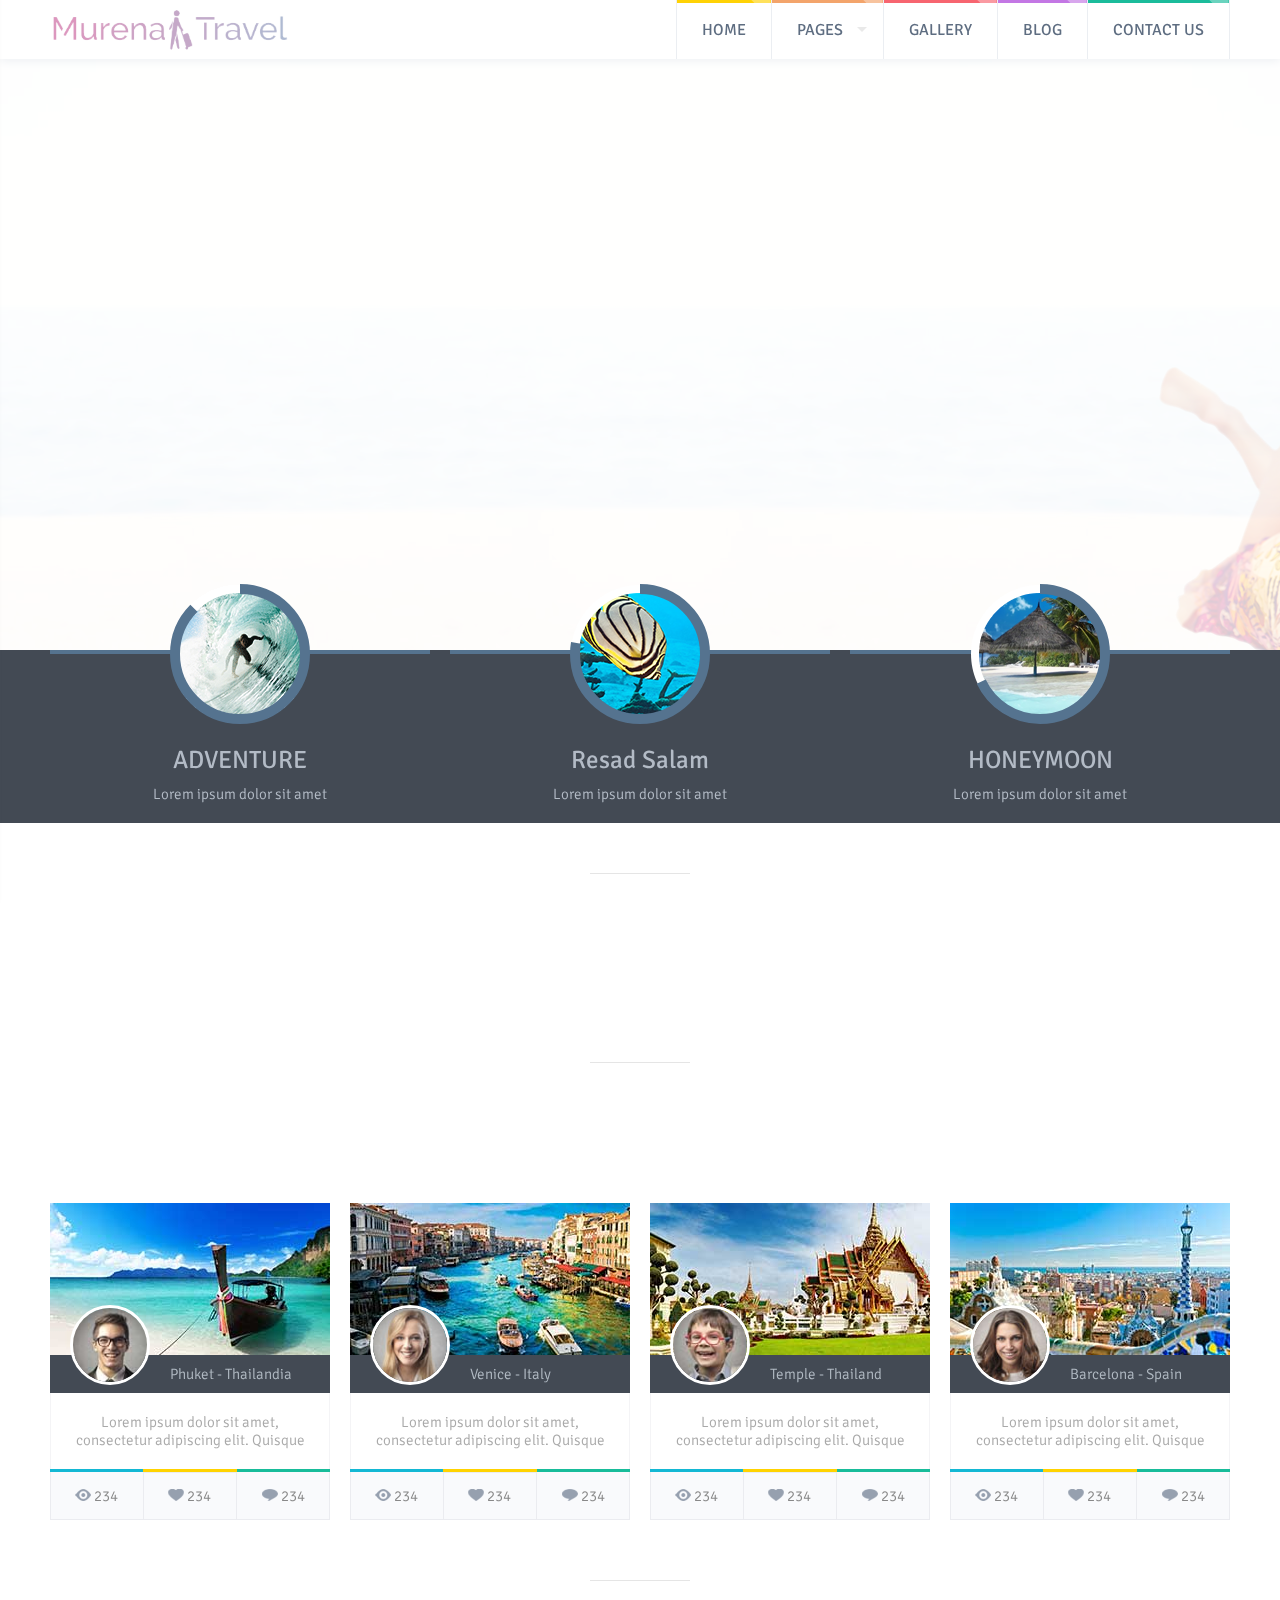
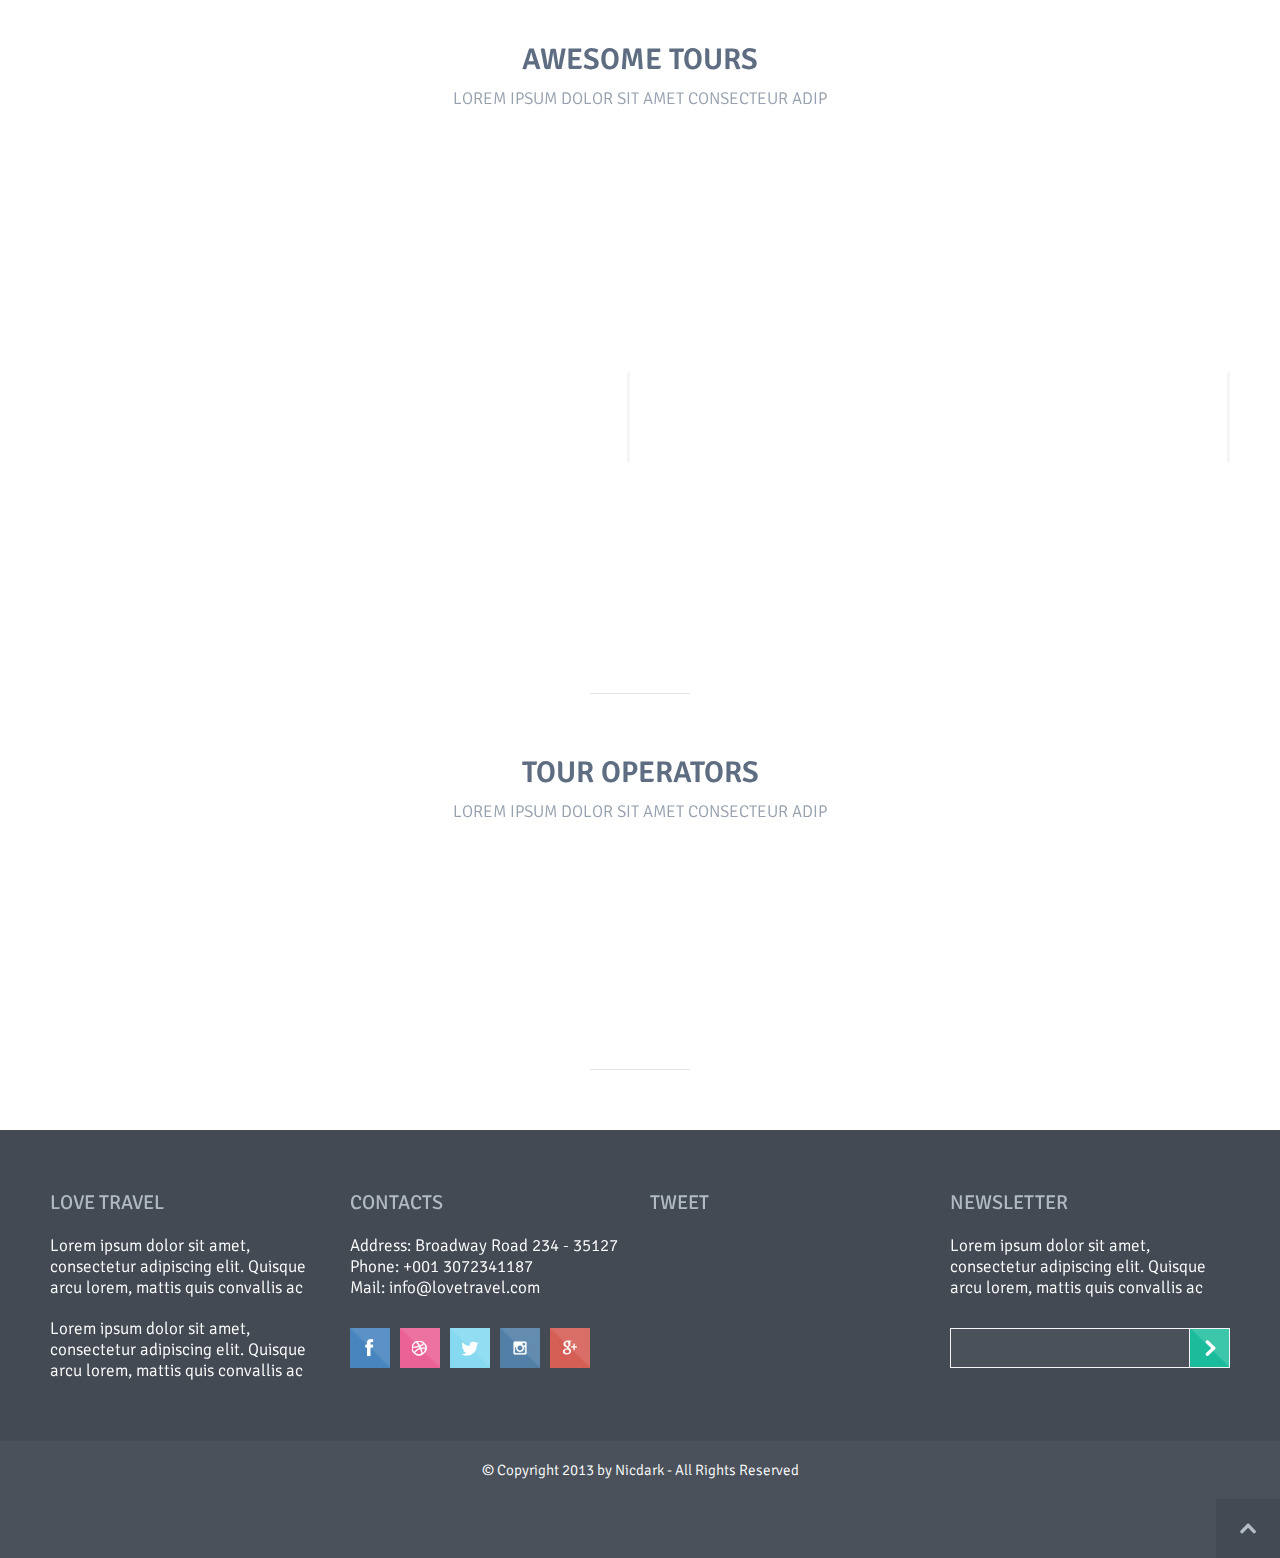
==== commit 43f60dbb: "com12" ====
--- a/index.html
+++ b/index.html
@@ -29,7 +29,7 @@
     <!--END CSS-->
 
     <!--google fonts-->
-    <link href='http://fonts.googleapis.com/css?family=Signika:400,300,600,700' rel='stylesheet' type='text/css'>
+    <link href="https://fonts.googleapis.com/css2?family=Signika:wght@300;400;600;700&display=swap" rel="stylesheet">
 
     <!--[if lt IE 9]>  
     <script src="http://html5shiv.googlecode.com/svn/trunk/html5.js"></script>  
